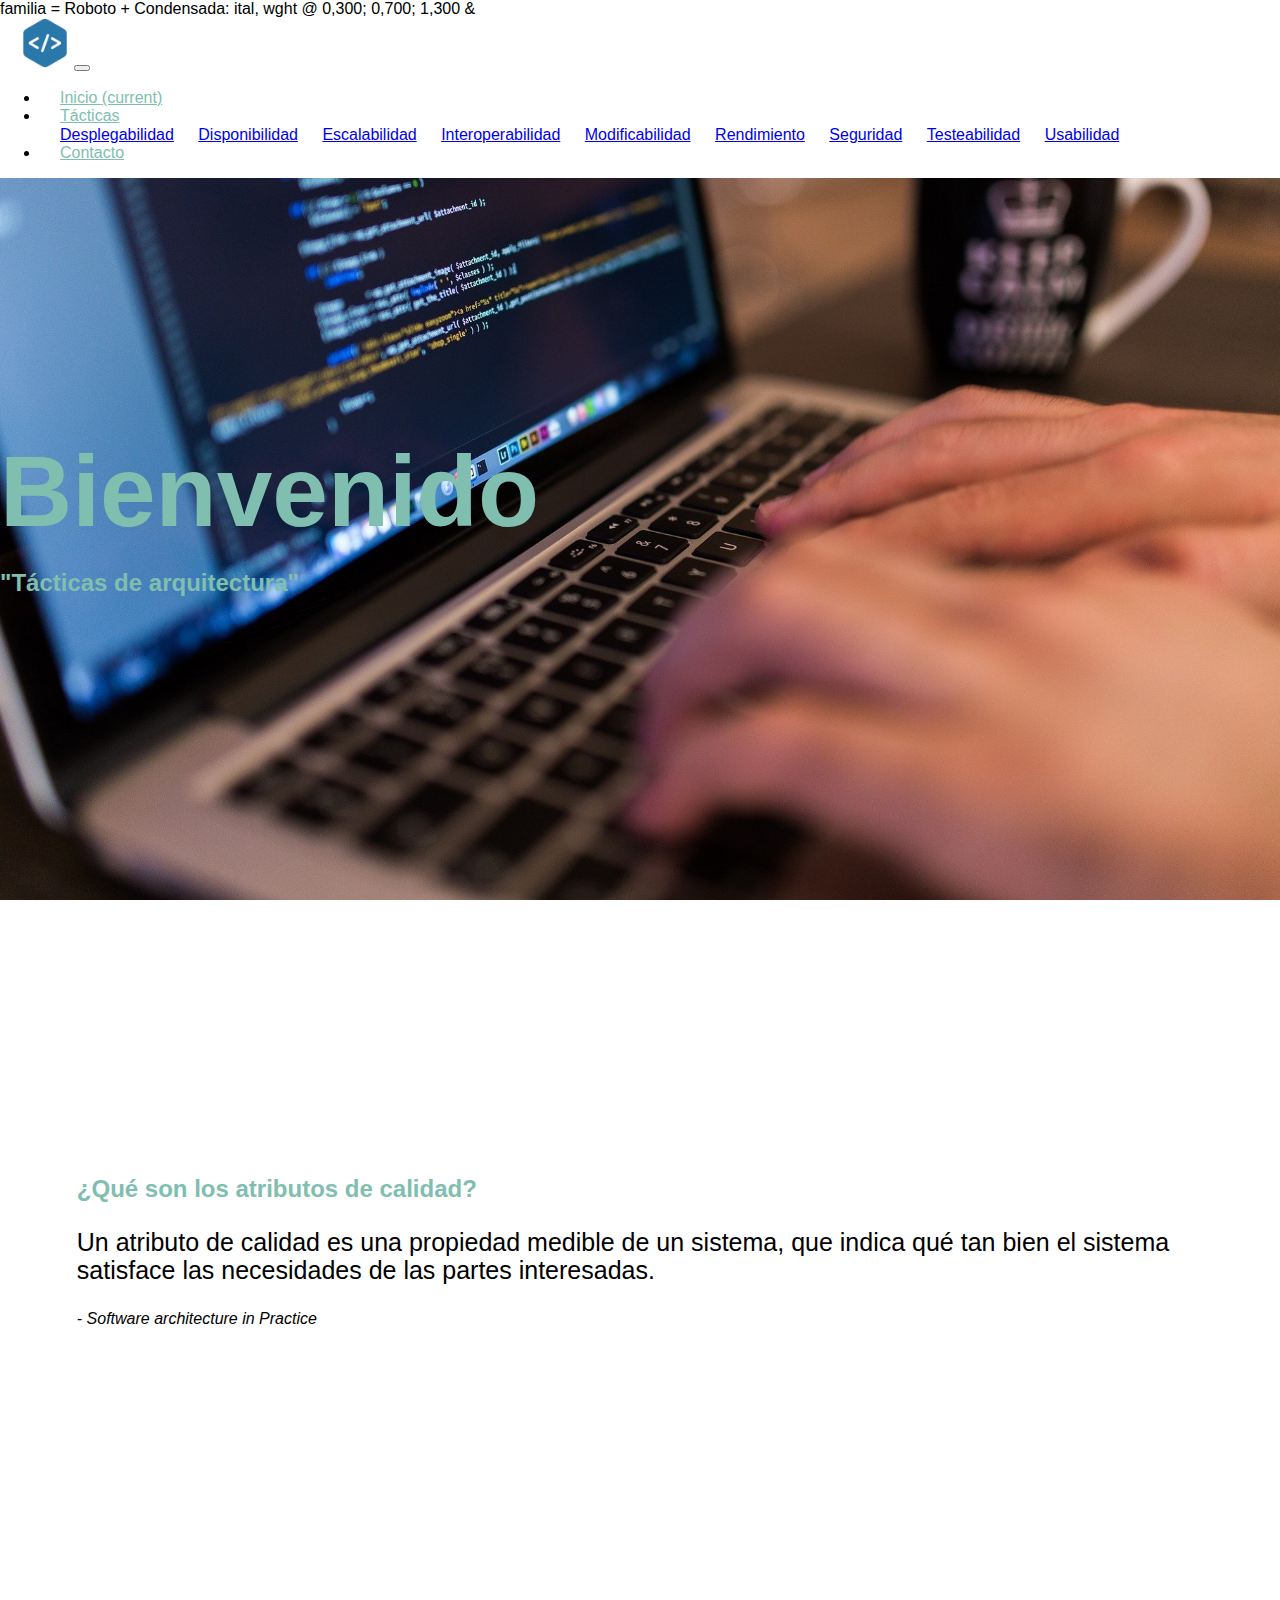
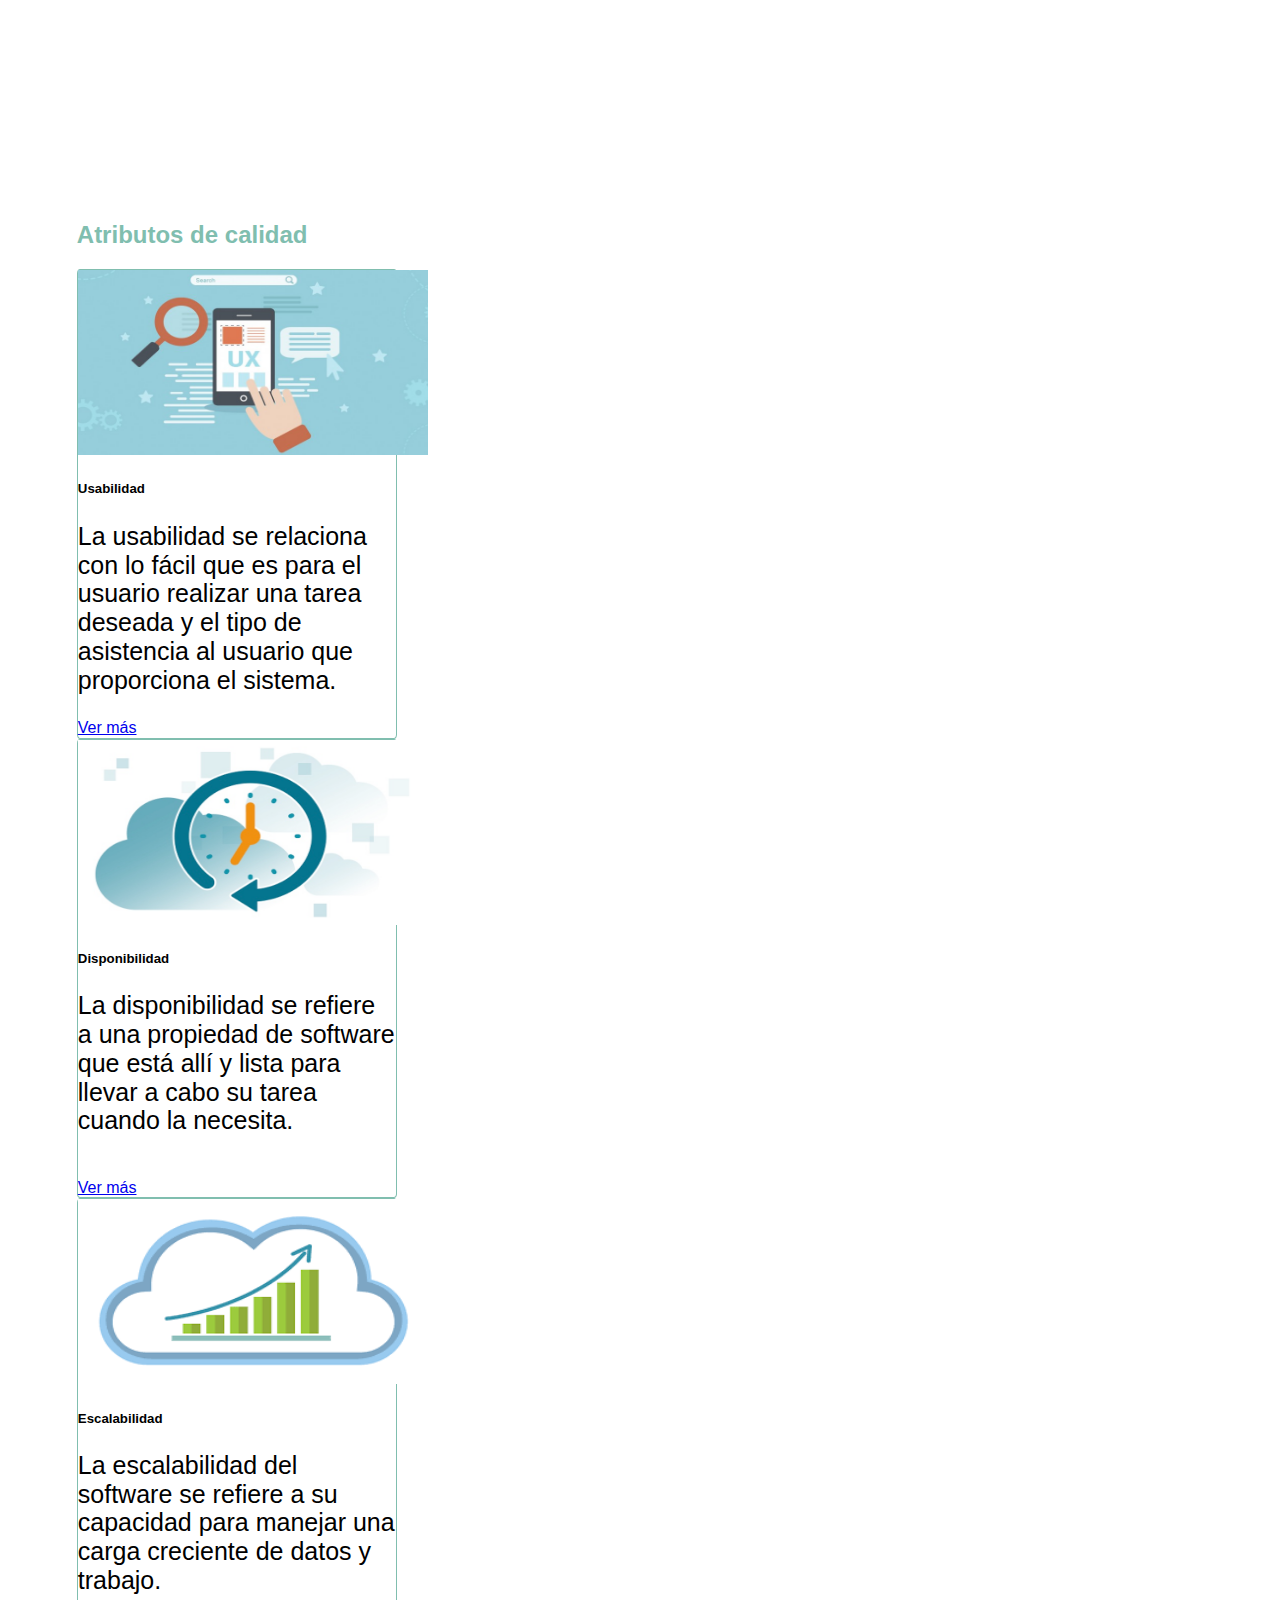
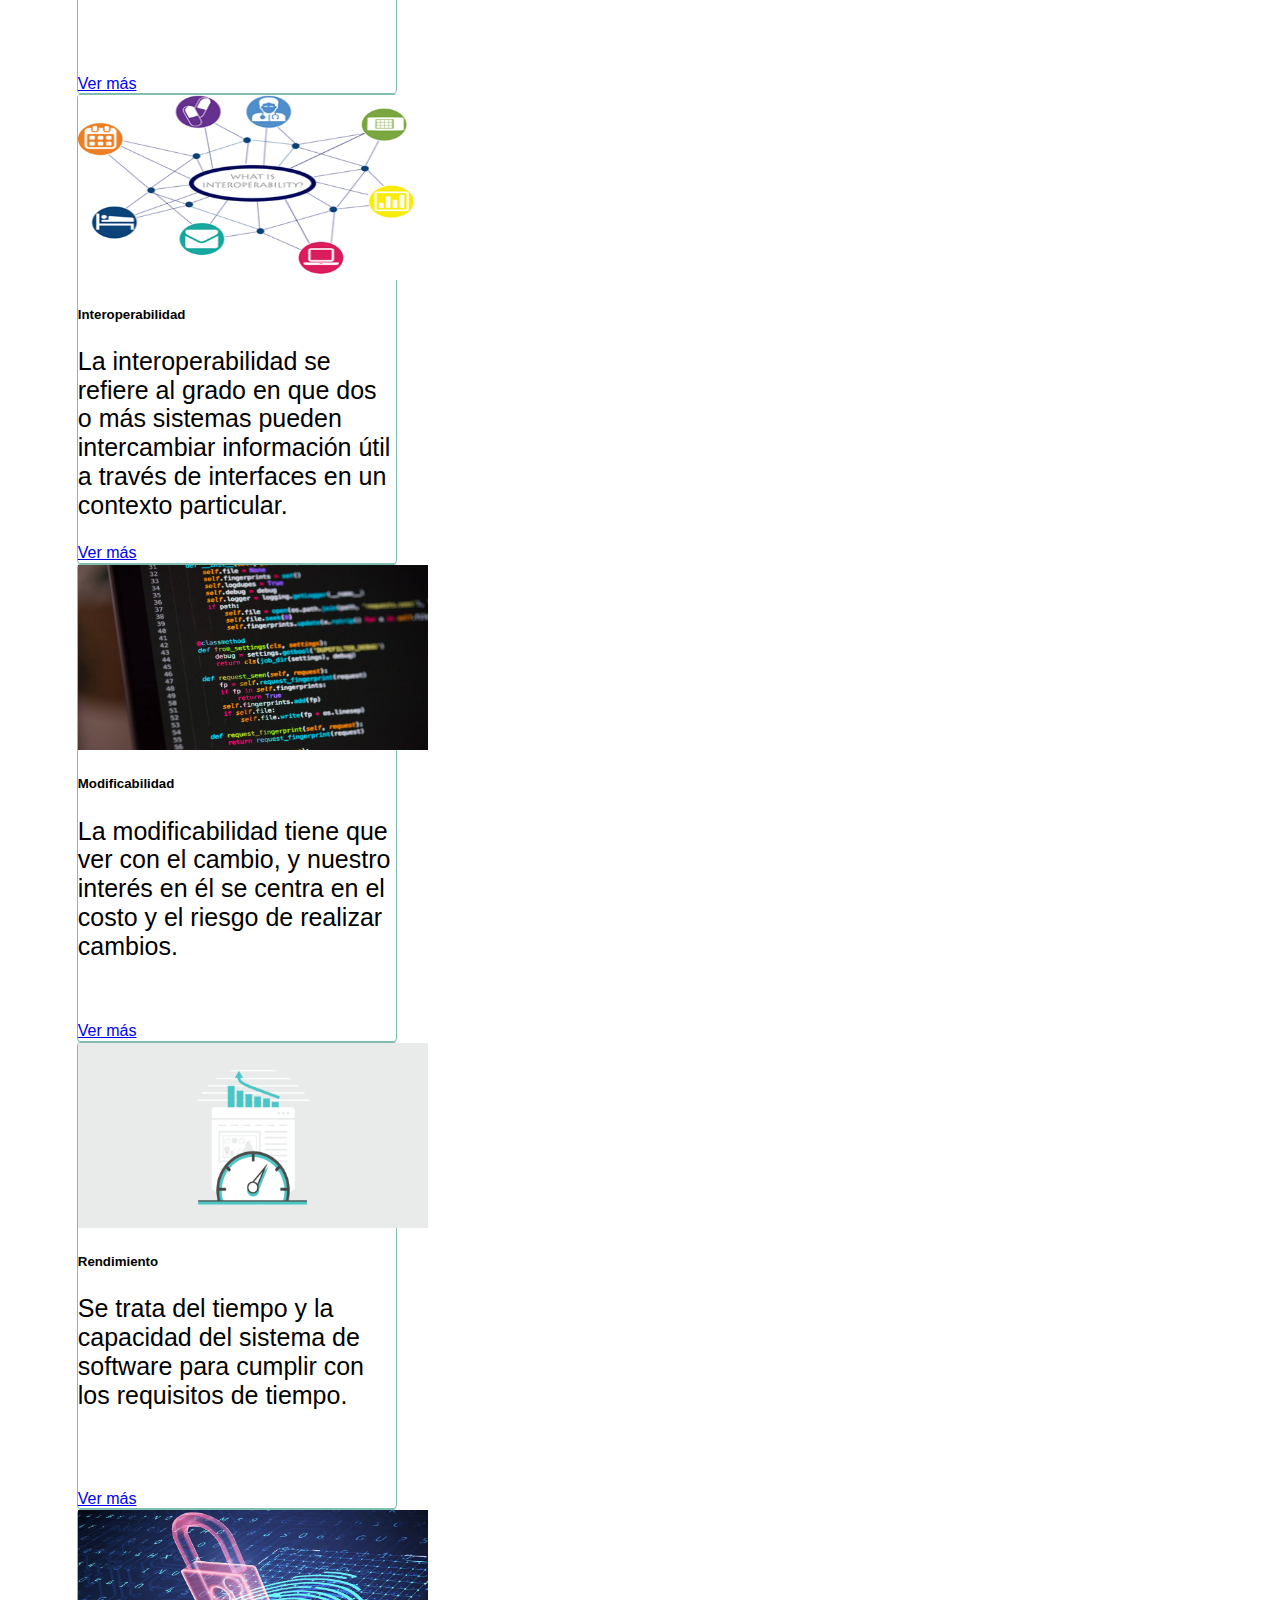
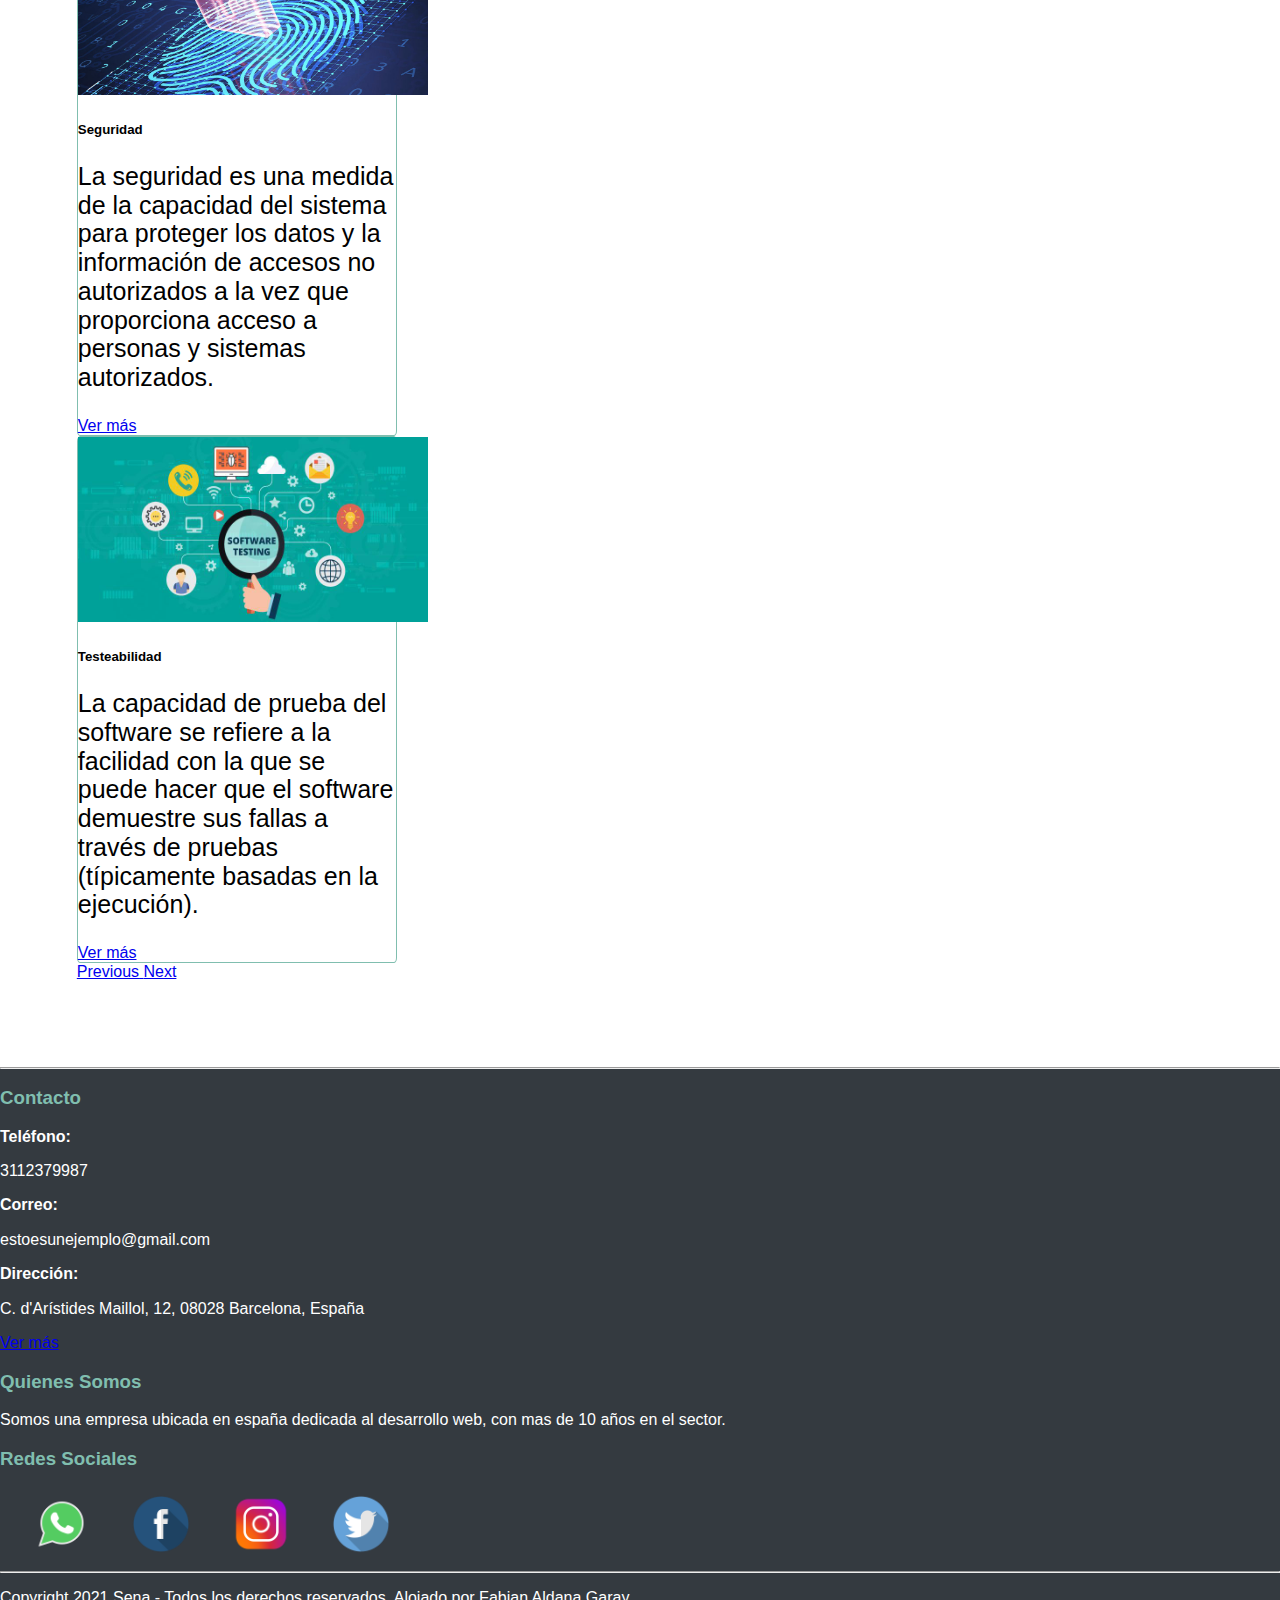
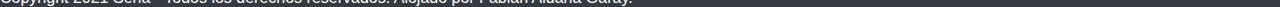
==== index.html @ 50067f80 "Add files via upload" ====
<!DOCTYPE html>
<html lang="en">
<head>
    <meta charset="UTF-8">
    <meta name="description" content="Fashi Template">
    <meta name="keywords" content="Fashi, unica, creative, html">
    <meta name="viewport" content="width=device-width, initial-scale=1.0">
    <meta http-equiv="X-UA-Compatible" content="ie=edge">
    <link rel="shortcut icon" href="img/logo.png" />
    
    <title>Arquitectura  | Software</title>

    <!-- Google Font -->
    <link rel = "preconnect" href = "https://fonts.gstatic.com">
    <link href = "https://fonts.googleapis.com/css2? family = Roboto + Condensed: wght @ 300 & display = intercambiar "rel =" hoja de estilo ">familia = Roboto + Condensada: ital, wght @ 0,300; 0,700; 1,300 &
    <!-- Css Styles -->
    <link rel="stylesheet" href="https://cdn.jsdelivr.net/npm/bootstrap@4.6.0/dist/css/bootstrap.min.css" integrity="sha384-B0vP5xmATw1+K9KRQjQERJvTumQW0nPEzvF6L/Z6nronJ3oUOFUFpCjEUQouq2+l" crossorigin="anonymous">
    <script src="https://dn.jsdelivr.net/npm/bootstrap@4.6.0/dist/js/bootstrap.bundle.min.js" integrity="sha384-Piv4xVNRyMGpqkS2by6br4gNJ7DXjqk09RmUpJ8jgGtD7zP9yug3goQfGII0yAns" crossorigin="anonymous"></script>
    <link rel="stylesheet" href="css/normalize.css">
    <link rel="stylesheet" href="css/style.css">
</head>
<body>
    <head>
        <nav class="navbar navbar-expand-lg navbar-dark bg-dark fixed-top">
            <a class="navbar-brand" href="index.html"><img src="img/logo.png" alt="" width="50px" height="50px"></a>
            <button class="navbar-toggler" type="button" data-toggle="collapse" data-target="#navbarSupportedContent" aria-controls="navbarSupportedContent" aria-expanded="false" aria-label="Toggle navigation">
              <span class="navbar-toggler-icon"></span>
            </button>
          
            <div class="collapse navbar-collapse  " id="navbarSupportedContent">
              <ul class="navbar-nav m-auto ">
                <li class="nav-item active">
                  <a class="nav-link" href="index.html">Inicio <span class="sr-only">(current)</span></a>
                </li>
                <li class="nav-item dropdown  my-2 my-lg-0">
                    <a class="nav-link dropdown-toggle" href="#" id="navbarDropdown" role="button" data-toggle="dropdown" aria-haspopup="true" aria-expanded="false">
                      Tácticas        
                    </a>
                    <div class="dropdown-menu" aria-labelledby="navbarDropdown">
                      <a class="dropdown-item" href="Desplegabilidad.html">Desplegabilidad</a>
                      <a class="dropdown-item" href="Disponibilidad.html">Disponibilidad</a>
                      <a class="dropdown-item" href="Escalabilidad.html">Escalabilidad</a>
                      <a class="dropdown-item" href="Interoperabilidad.html">Interoperabilidad</a>
                      <a class="dropdown-item" href="Modificabilidad.html">Modificabilidad</a>
                      <a class="dropdown-item" href="Rendimiento.html">Rendimiento</a>
                      <a class="dropdown-item" href="Seguridad.html">Seguridad</a>
                      <a class="dropdown-item" href="Testeabilidad.html">Testeabilidad</a> 
                      <a class="dropdown-item" href="Usabilidad.html">Usabilidad</a>
                    </div>
                  </li>
                <li class="nav-item">
                  <a class="nav-link" href="contacto.html">Contacto</a>
                </li>
              </ul>
          </nav>

        <div class="parallax">
            <h1 class="text-center text-monospace ">Bienvenido</h1>
            <h2 class="text-center  "> "Tácticas de arquitectura" </h2>
        </div>
    </head>

    <section class="container">
        <div class="container">
            <div class="row">
              <div class="col-sm">
                <h2 class="text-center">¿Qué son los atributos de calidad?</h2> 
                <p>Un atributo de calidad es una propiedad medible de un sistema, que indica qué tan bien el sistema satisface las necesidades de las partes interesadas.</p> 
                    <cite>- Software architecture in Practice</cite>             
              </div>

              <div class="col-sm">
                <iframe width="560" height="315" src="https://www.youtube.com/embed/NmRuhzyKCWM" title="YouTube video player" frameborder="0" allow="accelerometer; autoplay; clipboard-write; encrypted-media; gyroscope; picture-in-picture" allowfullscreen></iframe>
            </div>

            </div>
          </div>

    </section>

    <section class="container">
        <h2 class="text-center">Atributos de calidad</h2>

        <div id="carouselExampleControls" class="carousel slide" data-ride="carousel">
            <!-- Diapositivas -->
            <div class="carousel-inner">
               
                            <div class="carousel-item active">
                                <div class="row">
                                        <div class="col-sm-4">
                                                <div class="card" style="width: 20rem;">
                                                    <img src="img/usabilidad.png" class="card-img-top" alt="..." width="350" height="185">
                                                    <div class="card-body">
                                                    <h5 class="card-title text-center">Usabilidad</h5>
                                                    <p class="card-text">La usabilidad se relaciona con lo fácil que es para el usuario realizar
                                                        una tarea deseada y el tipo de asistencia al usuario que proporciona el
                                                        sistema.</p>
                                                    <a href="#" class="btn btn-primary ">Ver más</a>
                                                    </div>
                                                </div>
                                        </div>


                                        <div class="col-sm-4">
                                                <div class="card" style="width: 20rem;">
                                                    <img src="img/disponibilidad.jpg" class="card-img-top" alt="..." width="350" height="185">
                                                    <div class="card-body">
                                                    <h5 class="card-title  text-center">Disponibilidad</h5>
                                                    <p class="card-text">La disponibilidad se refiere a una propiedad de software que está allí y
                                                        lista para llevar a cabo su tarea cuando la necesita.</p>
                                                        <br>
                                                    <a href="#" class="btn btn-primary">Ver más</a>
                                                    </div>
                                                </div>
                                        </div>
                                        <div class="col-sm-4">
                                            <div class="card" style="width: 20rem; ;">
                                                <img src="img/escabilidad.png" class="card-img-top" alt="..." width="350" height="185">
                                                <div class="card-body">
                                                <h5 class="card-title text-center">Escalabilidad</h5>
                                                <p class="card-text">La escalabilidad del software se refiere a su capacidad para manejar una carga creciente de datos y trabajo.</p><br><br><br>
                                                <a href="#" class="btn btn-primary">Ver más</a>
                                                </div>
                                            </div>
                                        </div>
                                </div>
                            </div>




                            
                            <div class="carousel-item ">
                                <div class="row">
                                        <div class="col-sm-4">
                                                <div class="card" style="width: 20rem;">
                                                    <img src="img/interoperabilidad.png" class="card-img-top" alt="..." width="350" height="185">
                                                    <div class="card-body">
                                                    <h5 class="card-title text-center">Interoperabilidad</h5>
                                                    <p class="card-text">La interoperabilidad se refiere al grado en que dos o más sistemas
                                                        pueden intercambiar información útil a través de interfaces en un
                                                        contexto particular.</p>
                                                    <a href="#" class="btn btn-primary">Ver más</a>
                                                    </div>
                                                </div>
                                        </div>


                                        <div class="col-sm-4">
                                                <div class="card" style="width: 20rem;">
                                                    <img src="img/moficalidad.jpeg" class="card-img-top" alt="..." width="350" height="185">
                                                    <div class="card-body">
                                                    <h5 class="card-title text-center">Modificabilidad</h5>
                                                    <p class="card-text">La modificabilidad tiene que ver con el cambio, y nuestro interés en él
                                                        se centra en el costo y el riesgo de realizar cambios.</p><br><br>
                                                    <a href="#" class="btn btn-primary">Ver más</a>
                                                    </div>
                                                </div>
                                        </div>
                                        <div class="col-sm-4">
                                            <div class="card" style="width: 20rem;">
                                                <img src="img/rendimineot.png" class="card-img-top" alt="..." width="350" height="185">
                                                <div class="card-body">
                                                <h5 class="card-title text-center">Rendimiento</h5>
                                                <p class="card-text">Se trata del tiempo y la capacidad del sistema de
                                                    software para cumplir con los requisitos de tiempo.</p><br><br><br>
                                                <a href="#" class="btn btn-primary">Ver más</a>
                                                </div>
                                            </div>
                                        </div>
                                </div>
                            </div>




                            
                            <div class="carousel-item ">
                                <div class="row">
                                        <div class="col-sm-5">
                                                <div class="card" style="width: 20rem;">
                                                    <img src="img/seguridad.jpg" class="card-img-top" alt="..." width="350" height="185">
                                                    <div class="card-body">
                                                    <h5 class="card-title text-center">Seguridad</h5>
                                                    <p class="card-text">La seguridad es una medida de la capacidad del sistema para proteger
                                                        los datos y la información de accesos no autorizados a la vez que
                                                        proporciona acceso a personas y sistemas autorizados.</p>
                                                    <a href="#" class="btn btn-primary">Ver más</a>
                                                    </div>
                                                </div>
                                        </div>


                                        <div class="col-sm-5">
                                                <div class="card" style="width: 20rem;">
                                                    <img src="img/testing.jpg" class="card-img-top" alt="..." width="350" height="185" width="350" height="185">
                                                    <div class="card-body">
                                                    <h5 class="card-title text-center">Testeabilidad </h5>
                                                    <p class="card-text">La capacidad de prueba del software se refiere a la facilidad con la que
                                                        se puede hacer que el software demuestre sus fallas a través de pruebas
                                                        (típicamente basadas en la ejecución).</p>
                                                    <a href="#" class="btn btn-primary">Ver más</a>
                                                    </div>
                                                </div>
                                        </div>
                                       
                                </div>
                            </div>



                
            <!-- Controles -->
            <a class="carousel-control-prev" href="#carouselExampleControls" role="button" data-slide="prev">
                <span class="carousel-control-prev-icon " aria-hidden="true"></span>
                <span class="sr-only">Previous</span>
            </a>
            <a class="carousel-control-next" href="#carouselExampleControls" role="button" data-slide="next">
                <span class="carousel-control-next-icon" aria-hidden="true"></span>
                <span class="sr-only">Next</span>
            </a>
        </div>

        
    </section>

    <footer >
        <hr>
        <div class="container">
            <div class="row">
              <div class="col-sm">
                    <h3 class="text-center">Contacto</h3>
                    <span>Teléfono:</span><p>3112379987</p>
                    <span>Correo:</span><p>estoesunejemplo@gmail.com</p>
                    <span>Dirección:</span><p>C. d'Arístides Maillol, 12, 08028 Barcelona, España</p>
                    <a class="btn btnsm btn-dark" href="contacto.html">Ver más</a>
              </div>
              <div class="col-sm">
                <h3 class="text-center">Quienes Somos</h3>
                <p>Somos una empresa ubicada en españa 
                    dedicada al desarrollo web, con mas de 10 años en el 
                    sector.
                </p>
              </div>
              <div class="col-sm">
                <h3 class="text-center">Redes Sociales</h3>
                <a href="https://www.whatsapp.com/?lang=es"><img class="icon"  src="img/whatsapp.png" alt=""></a>
                <a href="https://es-la.facebook.com/"><img class="icon"  src="img/facebook.png" alt=""></a>
                <a href="https://www.instagram.com/?hl=es-la"><img class="icon"  src="img/ig.png" alt=""></a>
                <a href="https://twitter.com/?lang=es"><img class="icon"  src="img/twitter.png" alt=""></a>
              </div>
            </div>
            <hr>
        </div>
      
        <p class="text-center">Copyright 2021 Sena  - Todos los derechos reservados. Alojado por Fabian Aldana Garay.</p>
    </footer>

</body>
<script src="https://code.jquery.com/jquery-3.5.1.slim.min.js" integrity="sha384-DfXdz2htPH0lsSSs5nCTpuj/zy4C+OGpamoFVy38MVBnE+IbbVYUew+OrCXaRkfj" crossorigin="anonymous"></script>
<script src="https://cdn.jsdelivr.net/npm/popper.js@1.16.1/dist/umd/popper.min.js" integrity="sha384-9/reFTGAW83EW2RDu2S0VKaIzap3H66lZH81PoYlFhbGU+6BZp6G7niu735Sk7lN" crossorigin="anonymous"></script>
<script src="https://cdn.jsdelivr.net/npm/bootstrap@4.6.0/dist/js/bootstrap.min.js" integrity="sha384-+YQ4JLhjyBLPDQt//I+STsc9iw4uQqACwlvpslubQzn4u2UU2UFM80nGisd026JF" crossorigin="anonymous"></script>
</html>
---- css/style.css ----
/* Header
 color: #84DCCF;*/

 html {
    box-sizing: border-box;
  }
  *,*::before,*::after{
    box-sizing: inherit;
  }
  body, html {
    height: 100%;
    font-family:  'Roboto Condensed', sans-serif;;
  }

/* Navbar */

.navbar-dark .navbar-nav .nav-link {
    color: #80BEAF;
}
nav a {
    margin-left: 20px;
}

  .parallax {

    background-image: url("../img/headjpg.jpg");
  
    /* Full height */
    height: 100%;
  
  
    background-attachment: fixed;
    background-position: center;
    background-repeat: no-repeat;
    background-size: cover;
  }
   .parallax h1 {
       font-size: 100px;
        font-weight: bold;
        padding-top: 20%;
        margin: 0;
        color: #80BEAF;
  }
  .parallax h2 {
    color: #80BEAF;
    margin: 0;
    padding-top: 20px;
      
  }
  /* Section */
  section {
      padding: 6%;
  }
  section h2 {
    color: #80BEAF;
    font-weight: 700;
  }
  section p{
      font-size: 25px;
  }


    section .card {
       border: 1px solid  #80BEAF; 
       border-radius: 1%;
}


  /* Footer */
  footer {
      background-color:#343A40;
      color: white;
  }
  footer h3{
      color: #80BEAF;
  }
  footer span {
      color: white;
      margin: 0;
      padding: 0;
      font-weight: 600;
      }

   .icon{
       width: 70px;
       height: 70px;
       padding: 5px;
       margin-left:2%;
   }   









   /*Contacto */

   .contacto div .col-sm-8{
       margin-left: -20px;
   }
   .contacto div .col-sm-4{
}
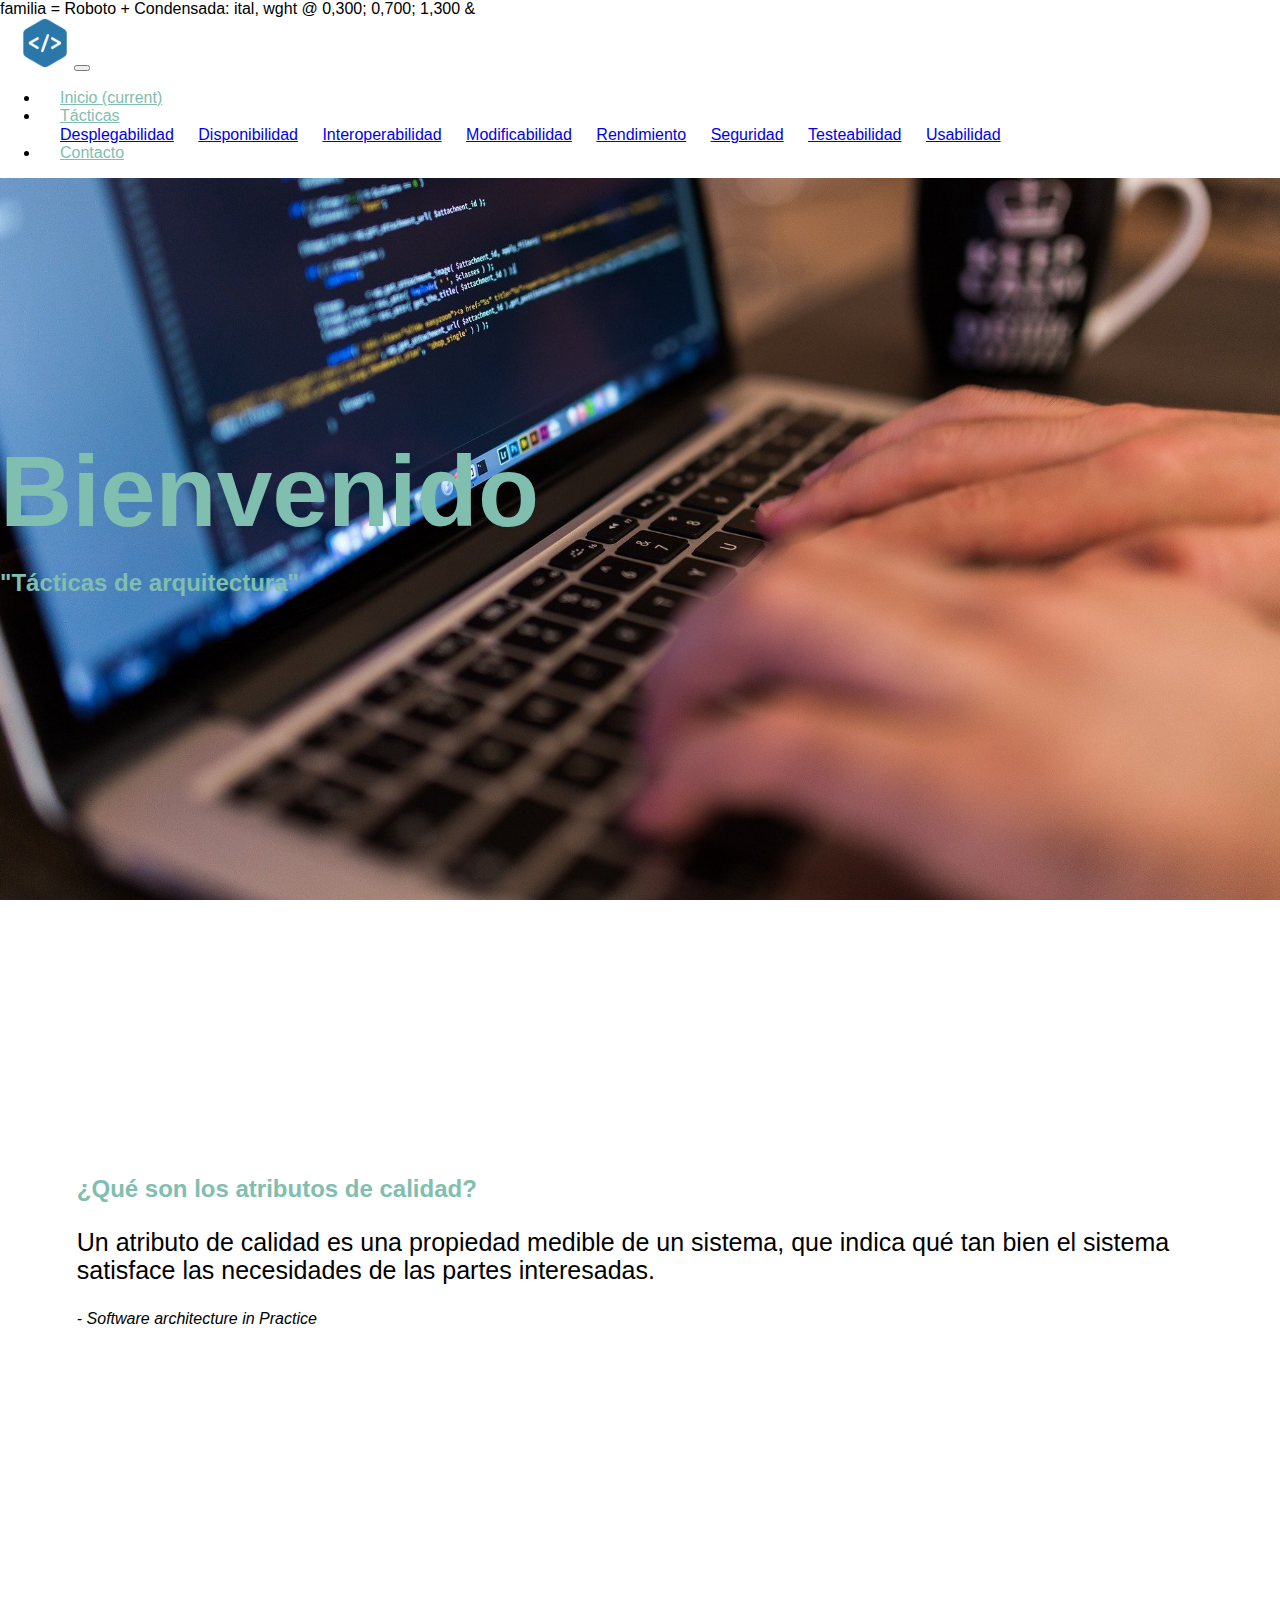
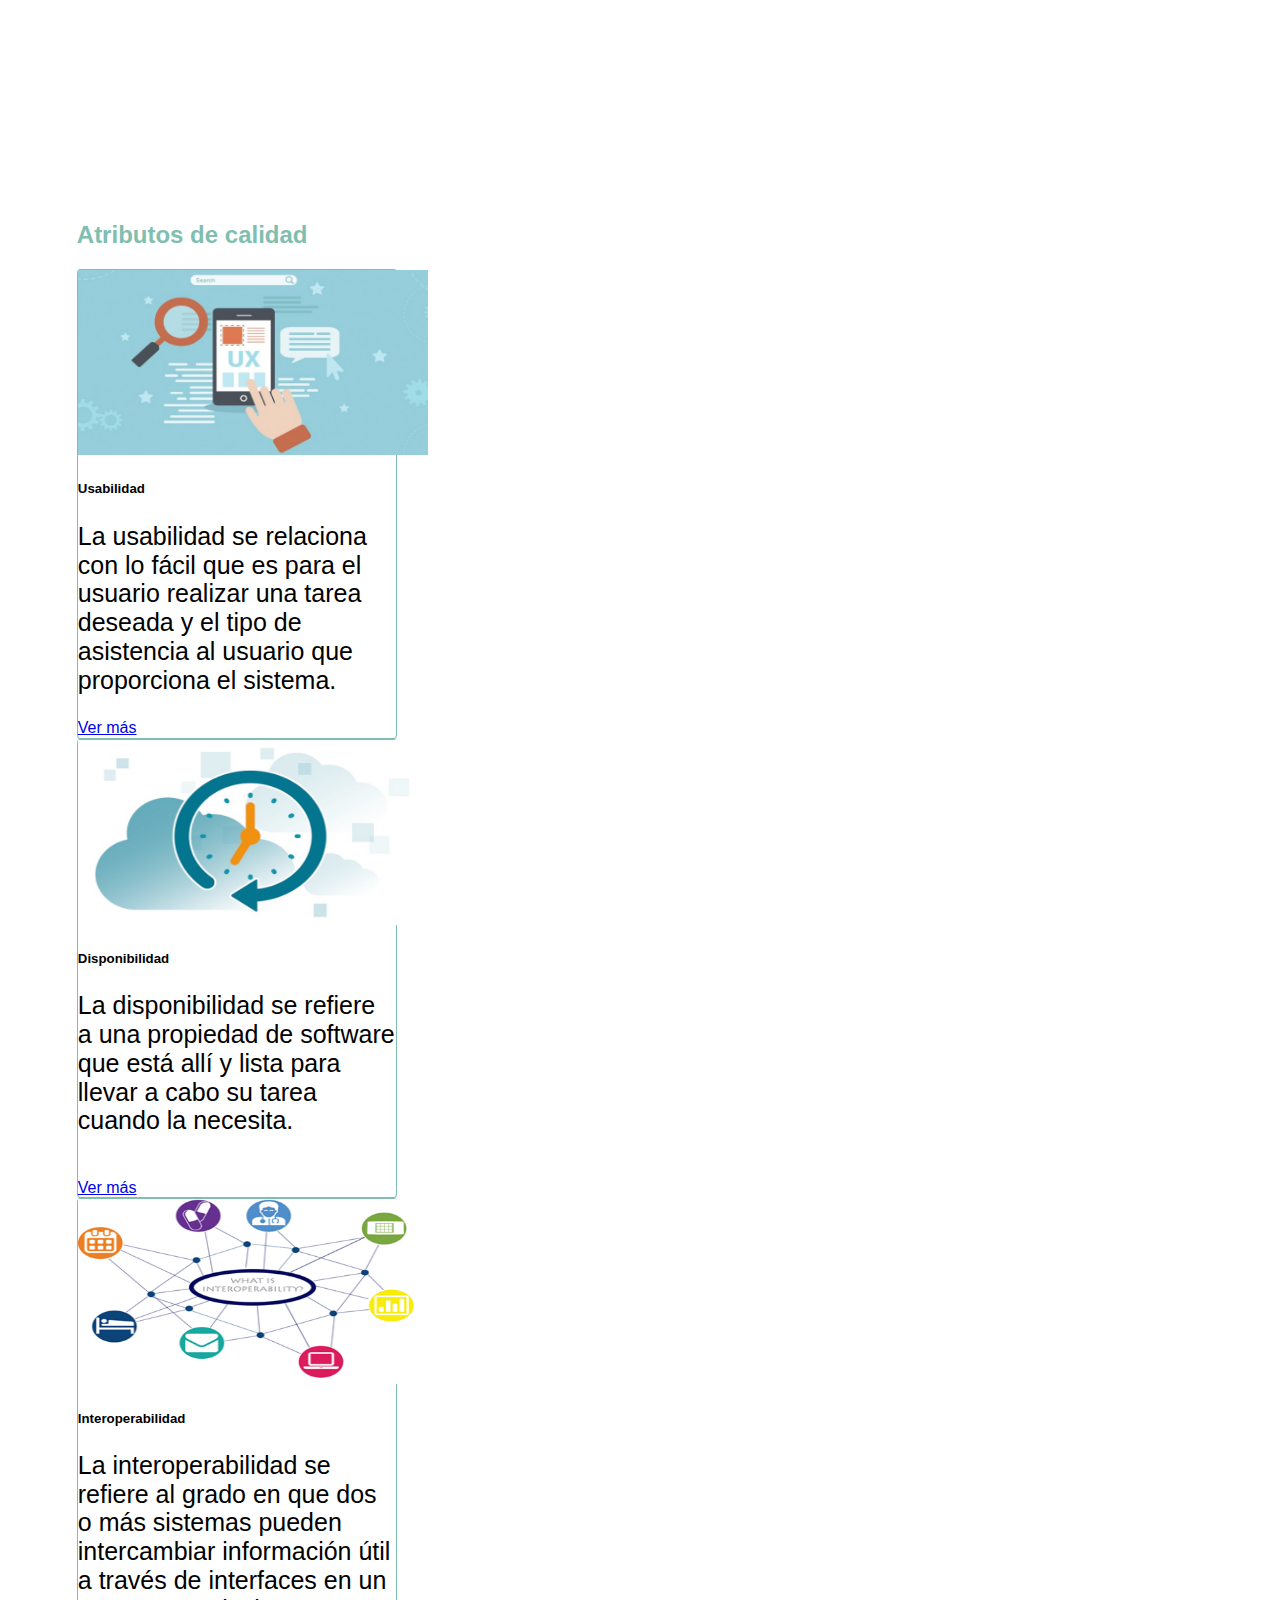
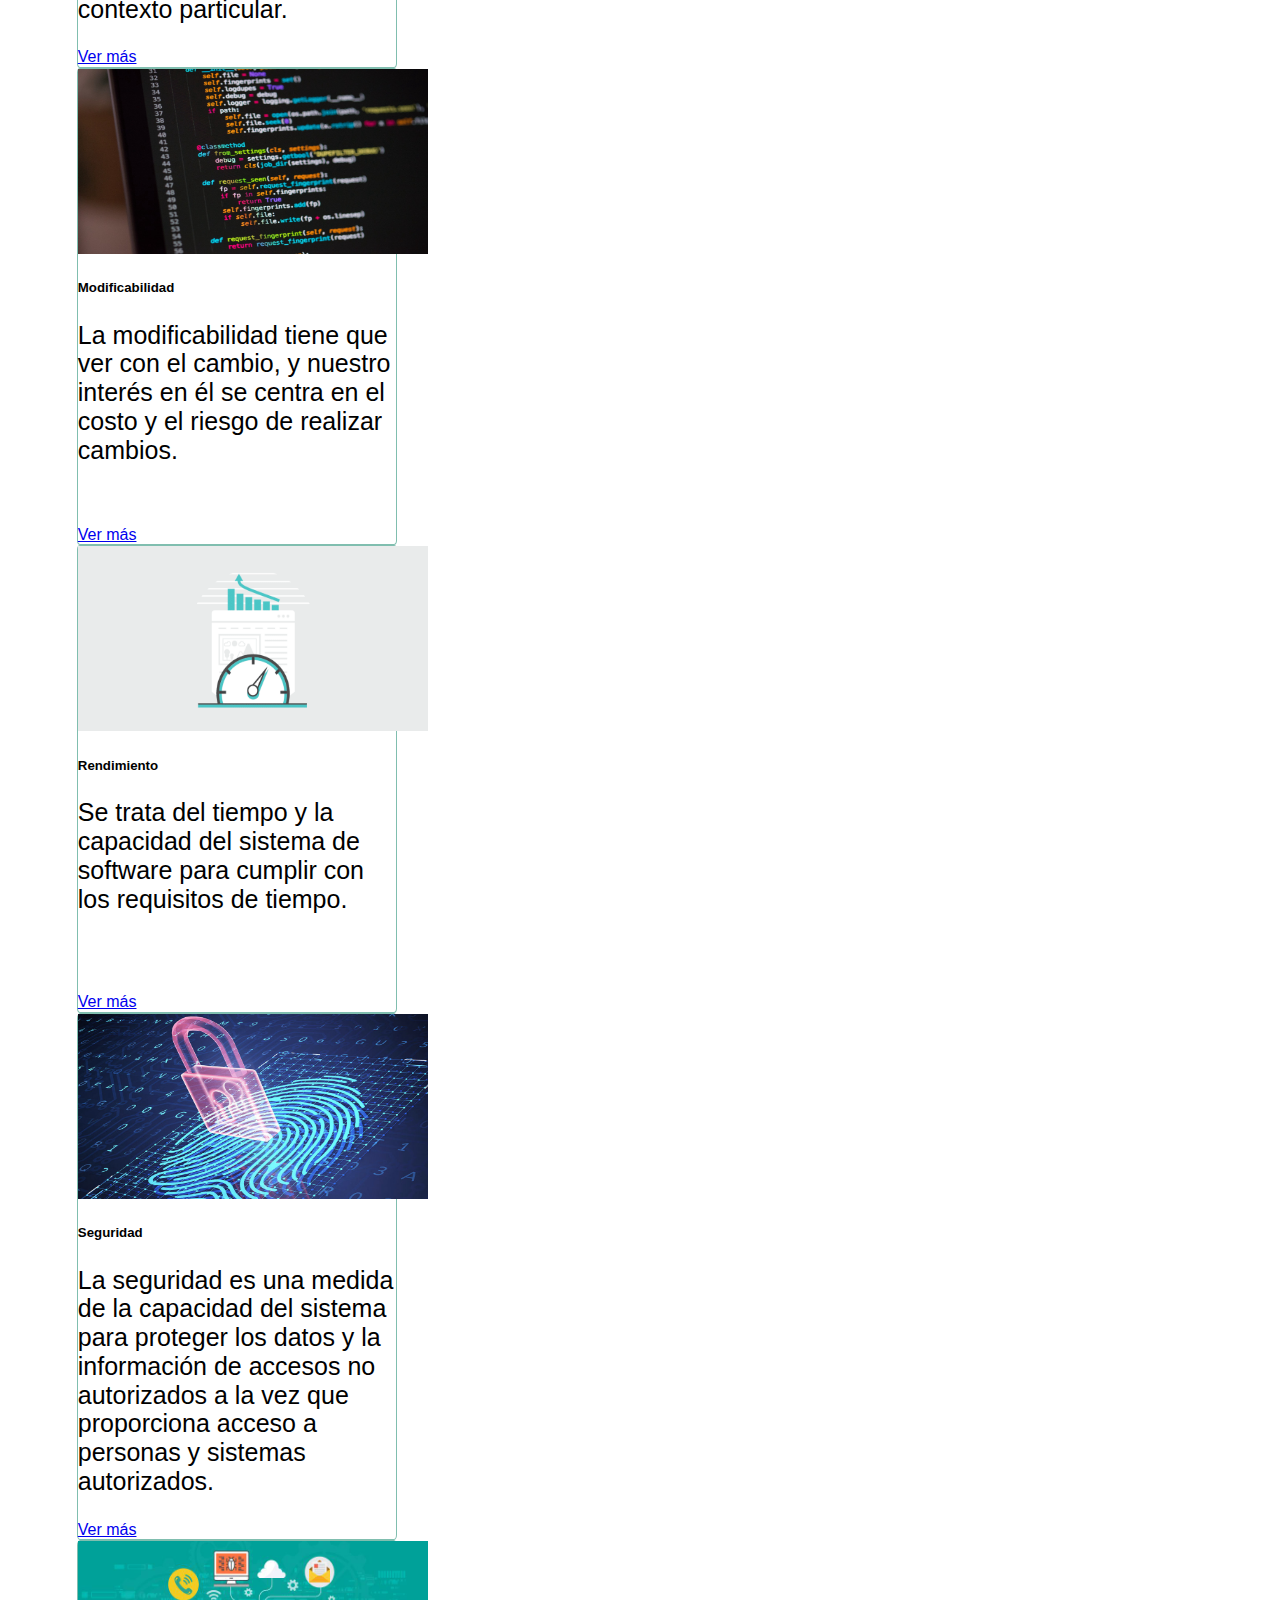
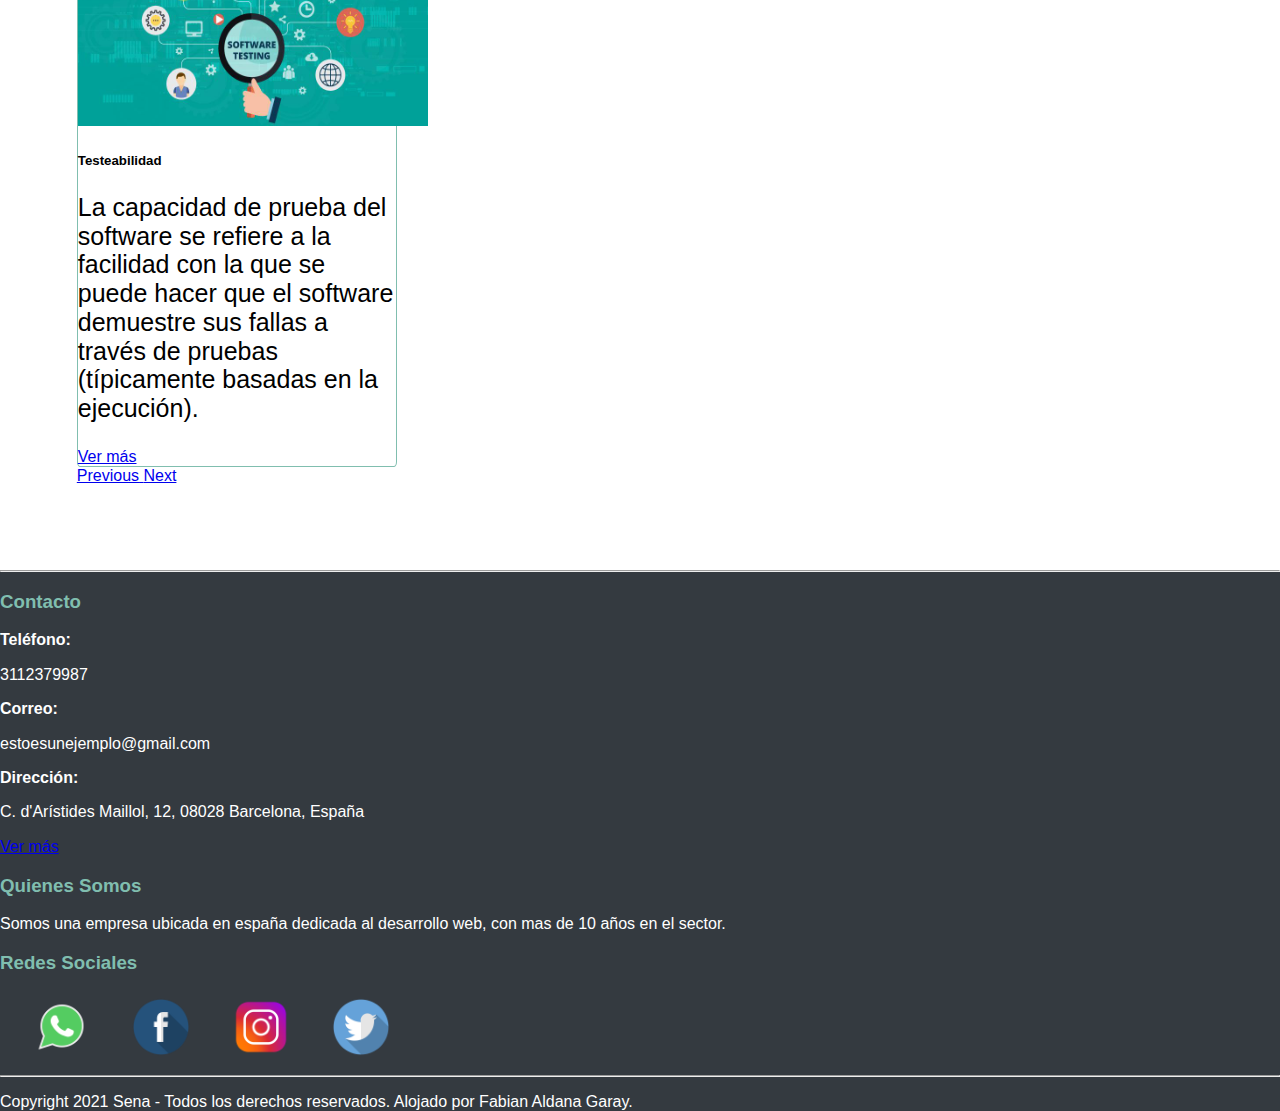
==== commit 95f0a464: "Add files via upload" ====
--- a/index.html
+++ b/index.html
@@ -39,7 +39,6 @@
                     <div class="dropdown-menu" aria-labelledby="navbarDropdown">
                       <a class="dropdown-item" href="Desplegabilidad.html">Desplegabilidad</a>
                       <a class="dropdown-item" href="Disponibilidad.html">Disponibilidad</a>
-                      <a class="dropdown-item" href="Escalabilidad.html">Escalabilidad</a>
                       <a class="dropdown-item" href="Interoperabilidad.html">Interoperabilidad</a>
                       <a class="dropdown-item" href="Modificabilidad.html">Modificabilidad</a>
                       <a class="dropdown-item" href="Rendimiento.html">Rendimiento</a>
@@ -55,7 +54,7 @@
           </nav>
 
         <div class="parallax">
-            <h1 class="text-center text-monospace ">Bienvenido</h1>
+            <h1 class="text-center  ">Bienvenido</h1>
             <h2 class="text-center  "> "Tácticas de arquitectura" </h2>
         </div>
     </head>
@@ -83,7 +82,7 @@
 
         <div id="carouselExampleControls" class="carousel slide" data-ride="carousel">
             <!-- Diapositivas -->
-            <div class="carousel-inner">
+            <div class="carousel-inner ">
                
                             <div class="carousel-item active">
                                 <div class="row">
@@ -113,16 +112,7 @@
                                                     </div>
                                                 </div>
                                         </div>
-                                        <div class="col-sm-4">
-                                            <div class="card" style="width: 20rem; ;">
-                                                <img src="img/escabilidad.png" class="card-img-top" alt="..." width="350" height="185">
-                                                <div class="card-body">
-                                                <h5 class="card-title text-center">Escalabilidad</h5>
-                                                <p class="card-text">La escalabilidad del software se refiere a su capacidad para manejar una carga creciente de datos y trabajo.</p><br><br><br>
-                                                <a href="#" class="btn btn-primary">Ver más</a>
-                                                </div>
-                                            </div>
-                                        </div>
+                                      
                                 </div>
                             </div>
 
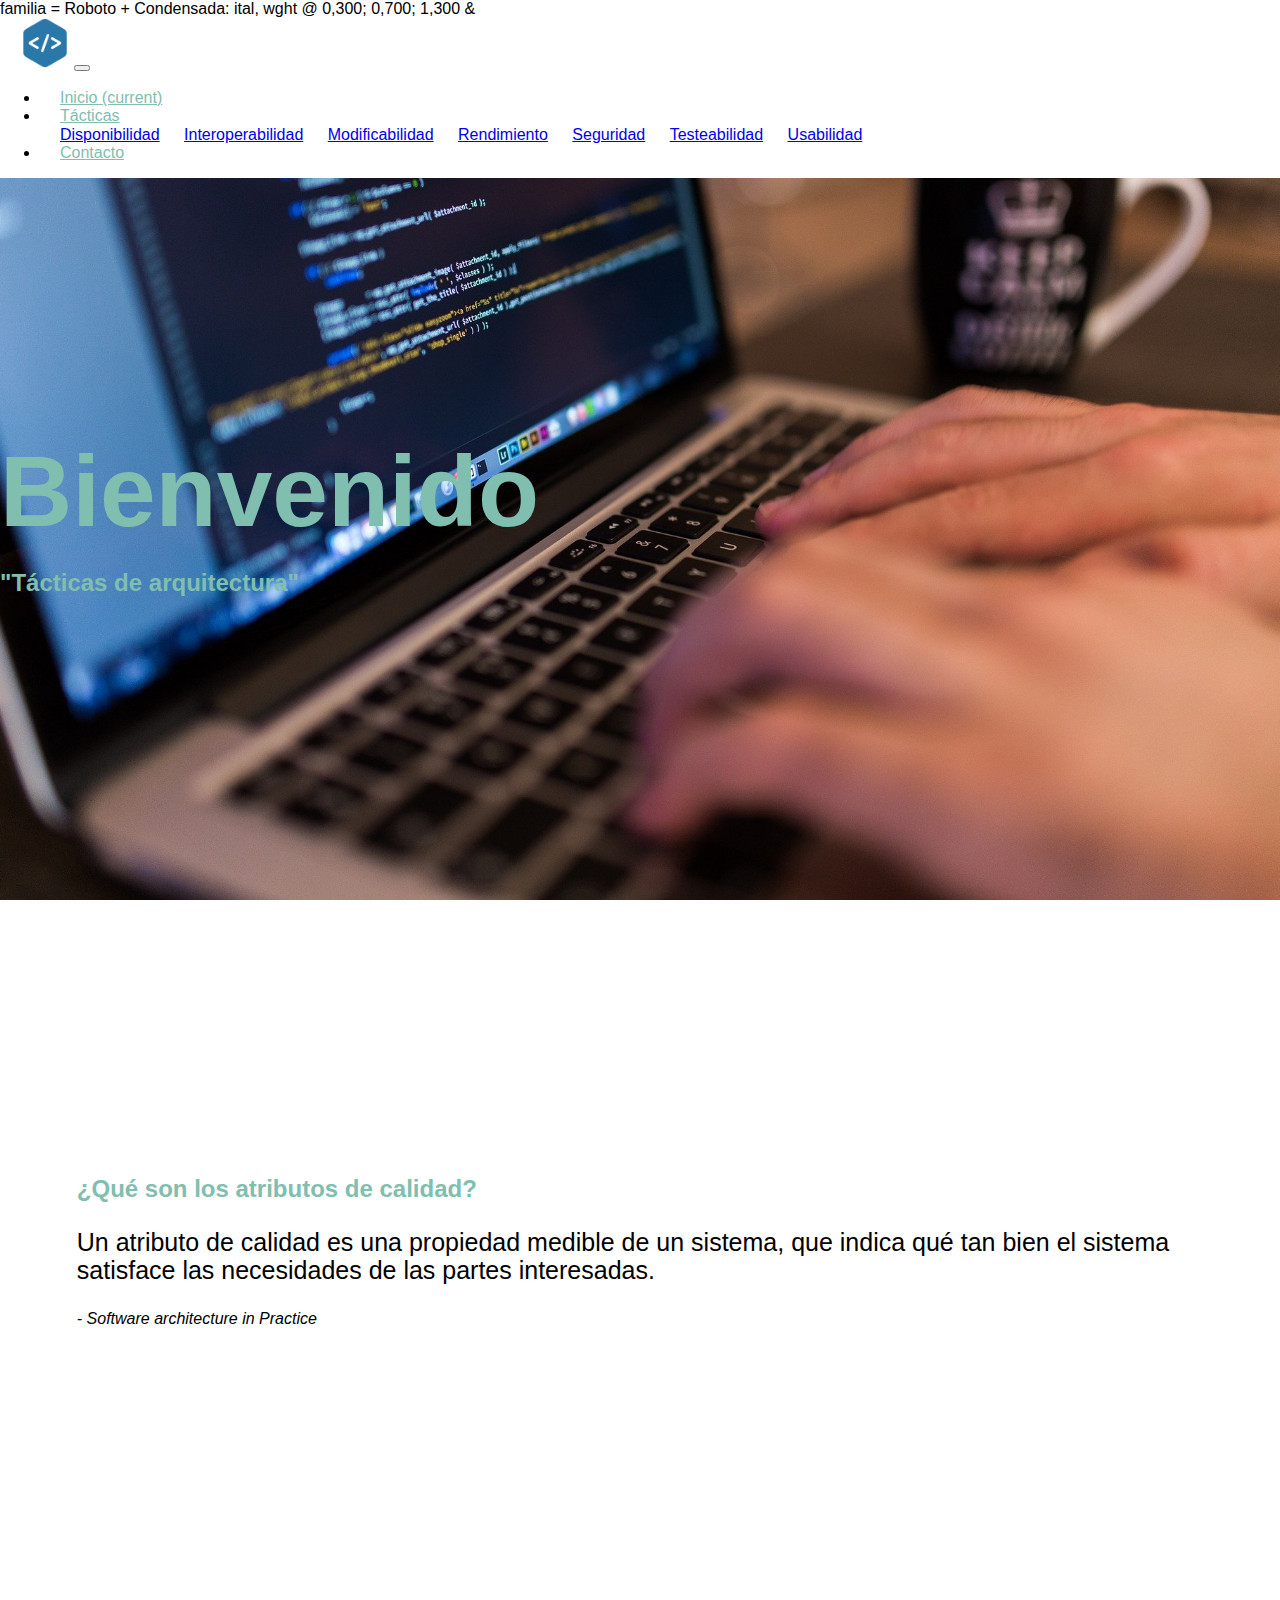
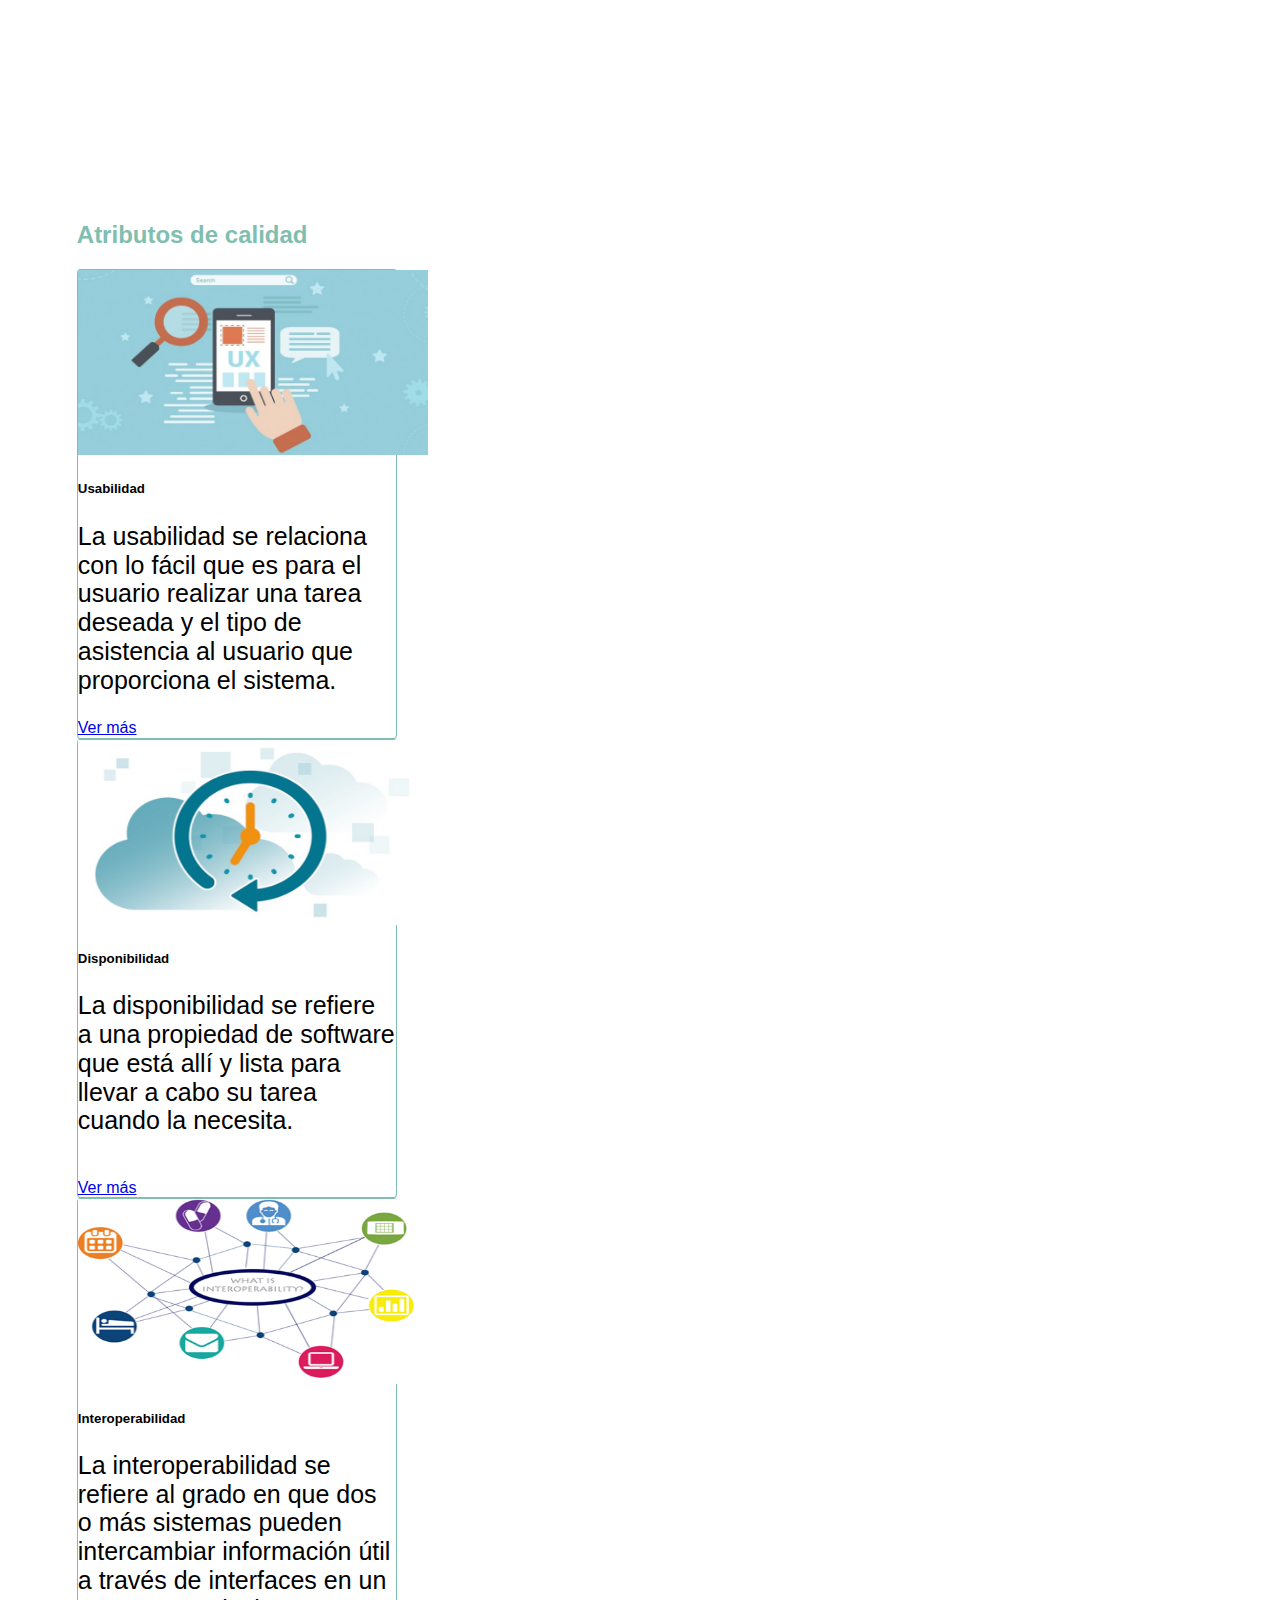
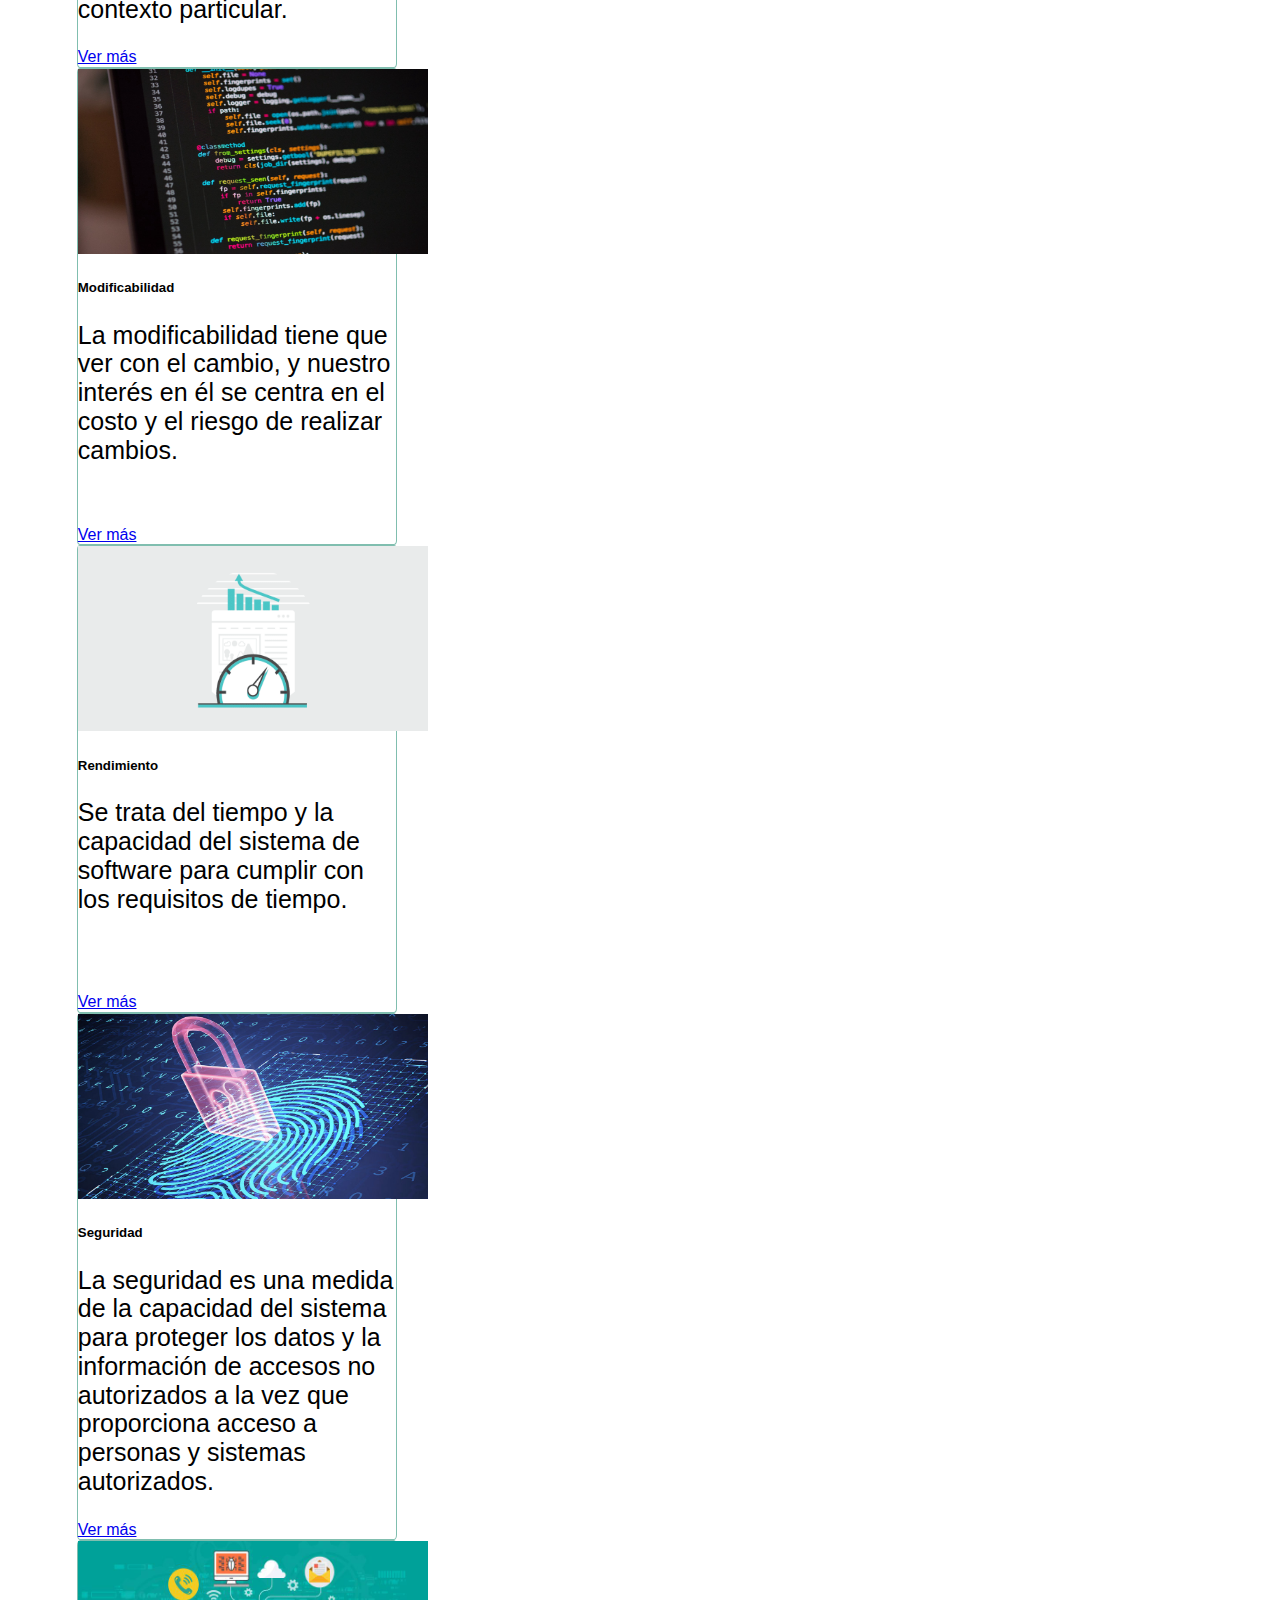
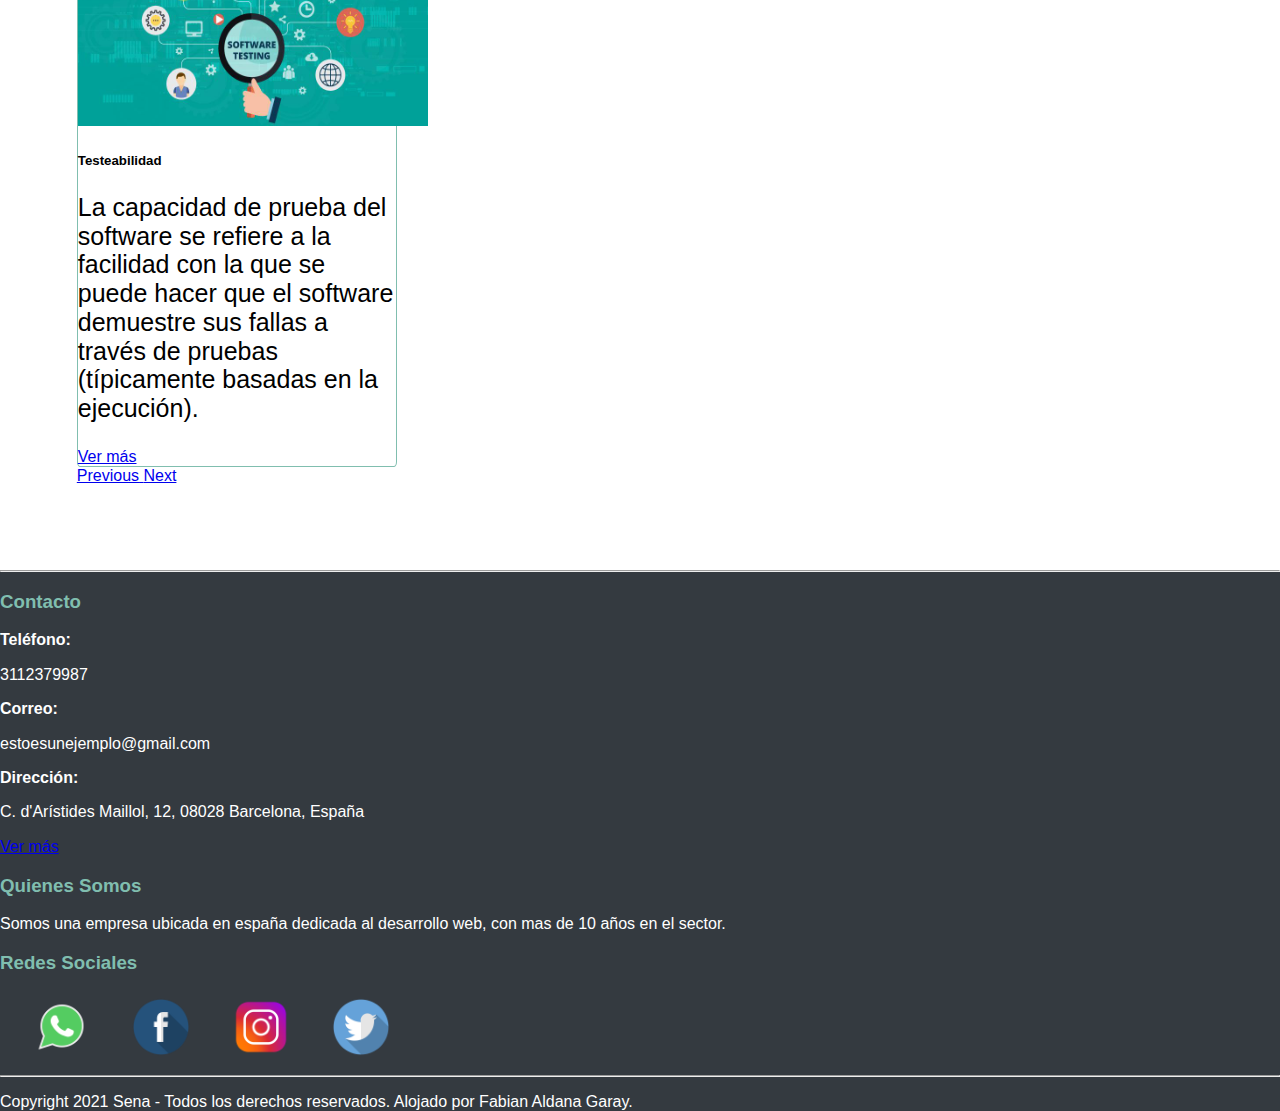
==== commit a21f6662: "Add files via upload" ====
--- a/index.html
+++ b/index.html
@@ -37,7 +37,6 @@
                       Tácticas        
                     </a>
                     <div class="dropdown-menu" aria-labelledby="navbarDropdown">
-                      <a class="dropdown-item" href="Desplegabilidad.html">Desplegabilidad</a>
                       <a class="dropdown-item" href="Disponibilidad.html">Disponibilidad</a>
                       <a class="dropdown-item" href="Interoperabilidad.html">Interoperabilidad</a>
                       <a class="dropdown-item" href="Modificabilidad.html">Modificabilidad</a>
@@ -94,7 +93,7 @@
                                                     <p class="card-text">La usabilidad se relaciona con lo fácil que es para el usuario realizar
                                                         una tarea deseada y el tipo de asistencia al usuario que proporciona el
                                                         sistema.</p>
-                                                    <a href="#" class="btn btn-primary ">Ver más</a>
+                                                    <a href="Usabilidad.html" class="btn btn-primary ">Ver más</a>
                                                     </div>
                                                 </div>
                                         </div>
@@ -108,7 +107,7 @@
                                                     <p class="card-text">La disponibilidad se refiere a una propiedad de software que está allí y
                                                         lista para llevar a cabo su tarea cuando la necesita.</p>
                                                         <br>
-                                                    <a href="#" class="btn btn-primary">Ver más</a>
+                                                    <a href="Disponibilidad.html" class="btn btn-primary">Ver más</a>
                                                     </div>
                                                 </div>
                                         </div>
@@ -130,7 +129,7 @@
                                                     <p class="card-text">La interoperabilidad se refiere al grado en que dos o más sistemas
                                                         pueden intercambiar información útil a través de interfaces en un
                                                         contexto particular.</p>
-                                                    <a href="#" class="btn btn-primary">Ver más</a>
+                                                    <a href="Interoperabilidad.html" class="btn btn-primary">Ver más</a>
                                                     </div>
                                                 </div>
                                         </div>
@@ -143,7 +142,7 @@
                                                     <h5 class="card-title text-center">Modificabilidad</h5>
                                                     <p class="card-text">La modificabilidad tiene que ver con el cambio, y nuestro interés en él
                                                         se centra en el costo y el riesgo de realizar cambios.</p><br><br>
-                                                    <a href="#" class="btn btn-primary">Ver más</a>
+                                                    <a href="Modificabilidad.html" class="btn btn-primary">Ver más</a>
                                                     </div>
                                                 </div>
                                         </div>
@@ -154,7 +153,7 @@
                                                 <h5 class="card-title text-center">Rendimiento</h5>
                                                 <p class="card-text">Se trata del tiempo y la capacidad del sistema de
                                                     software para cumplir con los requisitos de tiempo.</p><br><br><br>
-                                                <a href="#" class="btn btn-primary">Ver más</a>
+                                                <a href="Rendimiento.html" class="btn btn-primary">Ver más</a>
                                                 </div>
                                             </div>
                                         </div>
@@ -175,7 +174,7 @@
                                                     <p class="card-text">La seguridad es una medida de la capacidad del sistema para proteger
                                                         los datos y la información de accesos no autorizados a la vez que
                                                         proporciona acceso a personas y sistemas autorizados.</p>
-                                                    <a href="#" class="btn btn-primary">Ver más</a>
+                                                    <a href="Seguridad.html" class="btn btn-primary">Ver más</a>
                                                     </div>
                                                 </div>
                                         </div>
@@ -189,7 +188,7 @@
                                                     <p class="card-text">La capacidad de prueba del software se refiere a la facilidad con la que
                                                         se puede hacer que el software demuestre sus fallas a través de pruebas
                                                         (típicamente basadas en la ejecución).</p>
-                                                    <a href="#" class="btn btn-primary">Ver más</a>
+                                                    <a href="Testeabilidad.html" class="btn btn-primary">Ver más</a>
                                                     </div>
                                                 </div>
                                         </div>
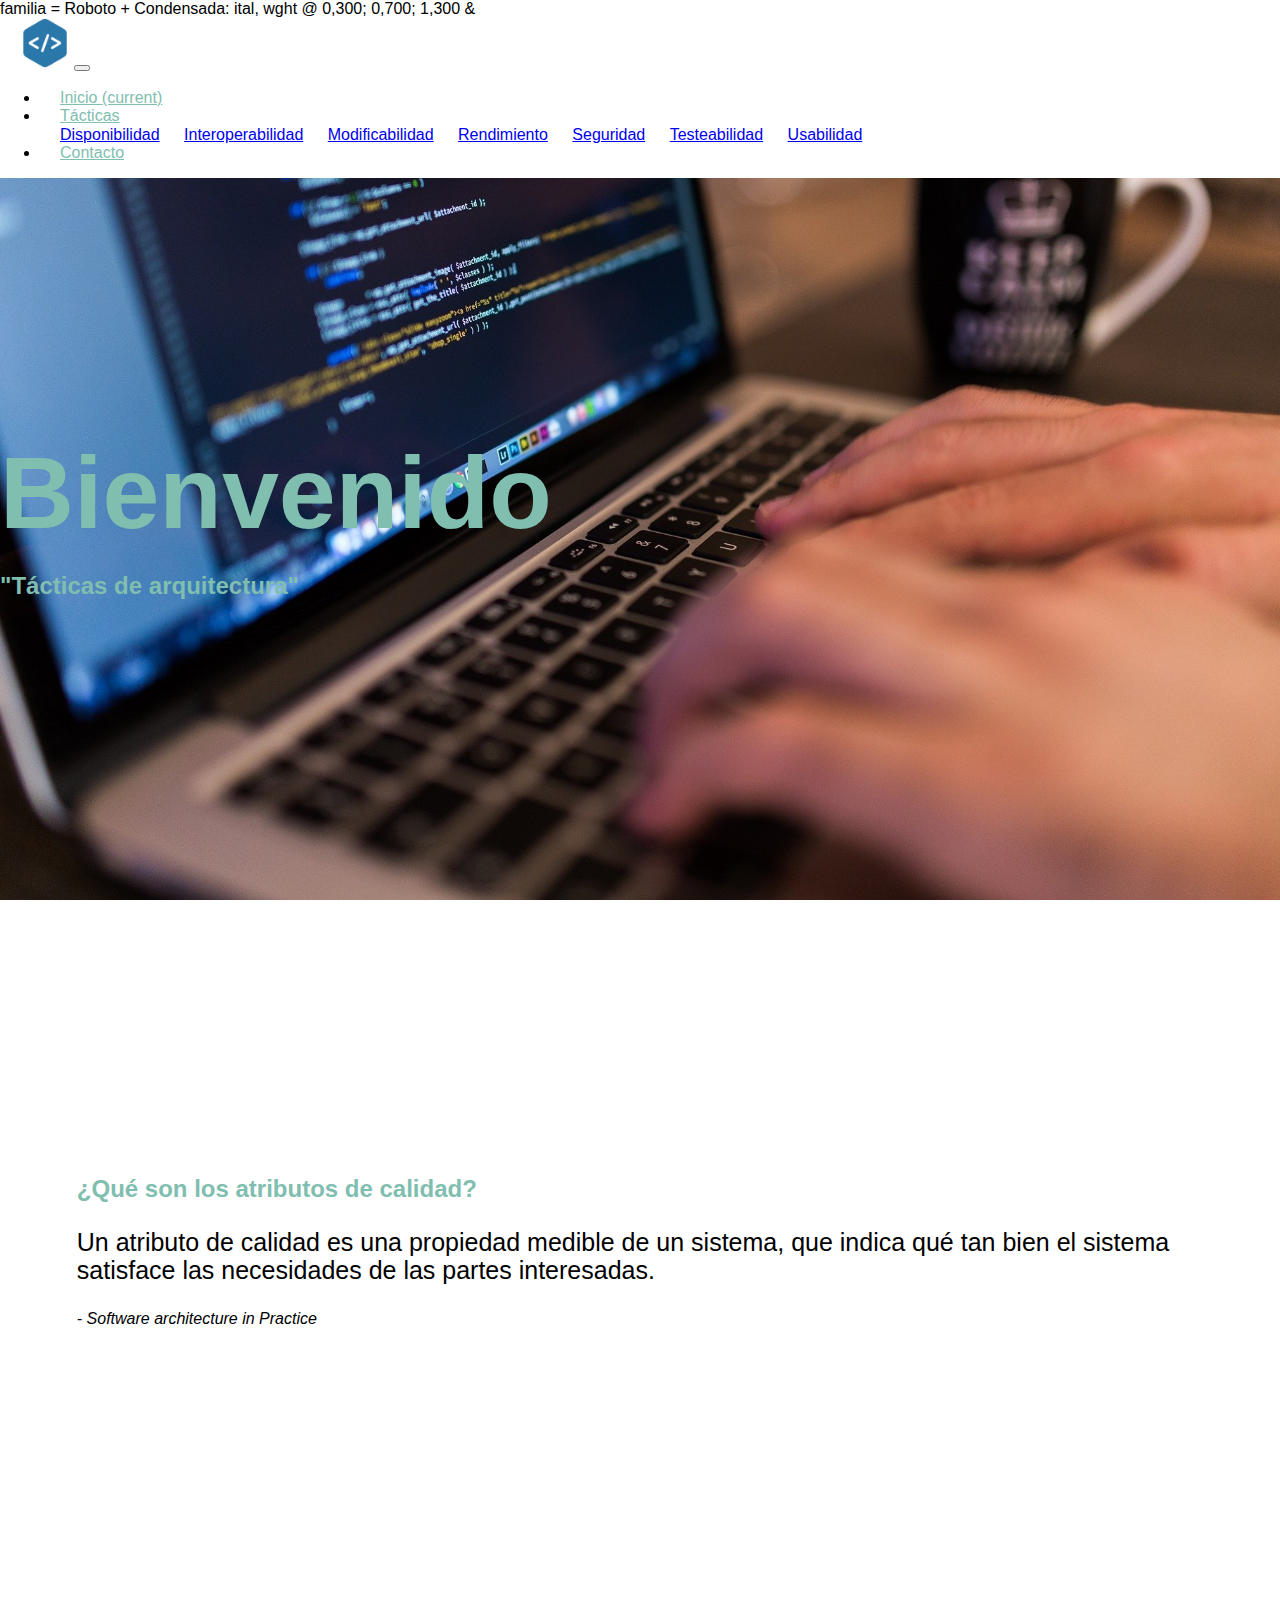
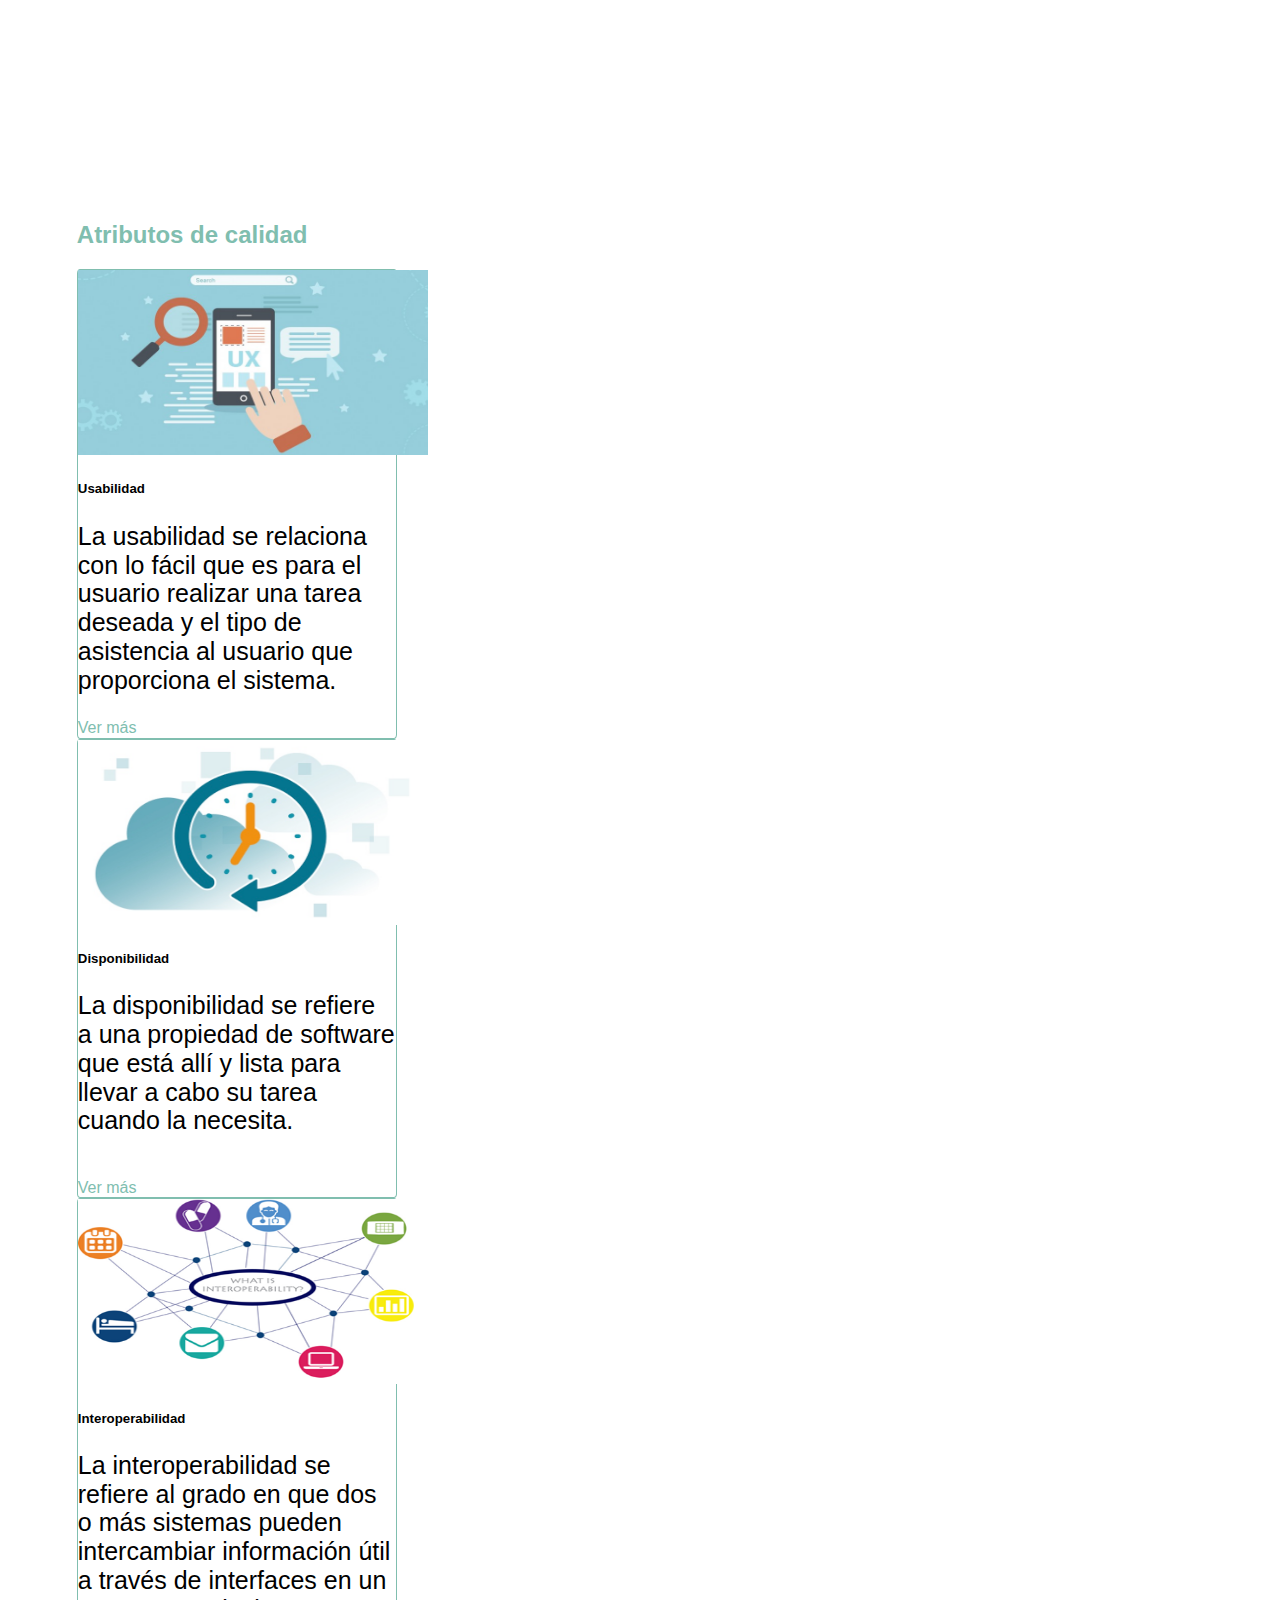
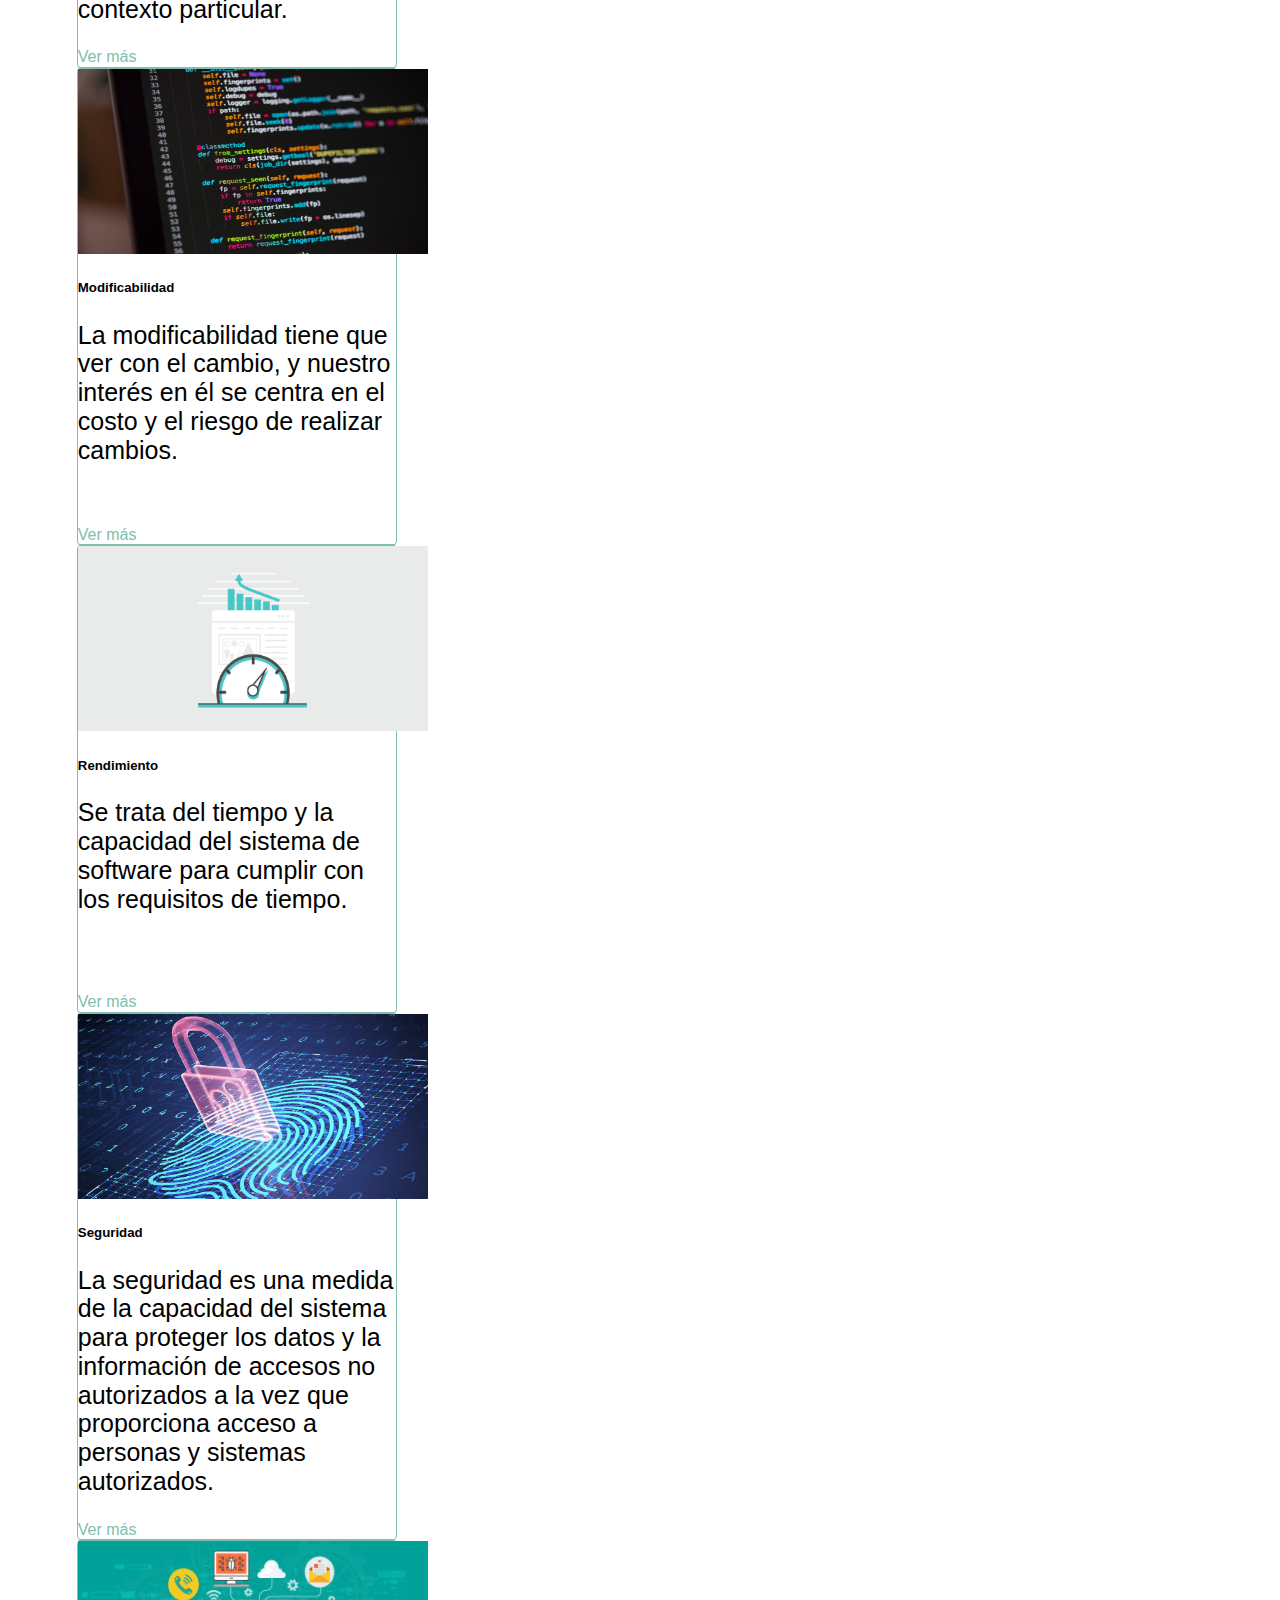
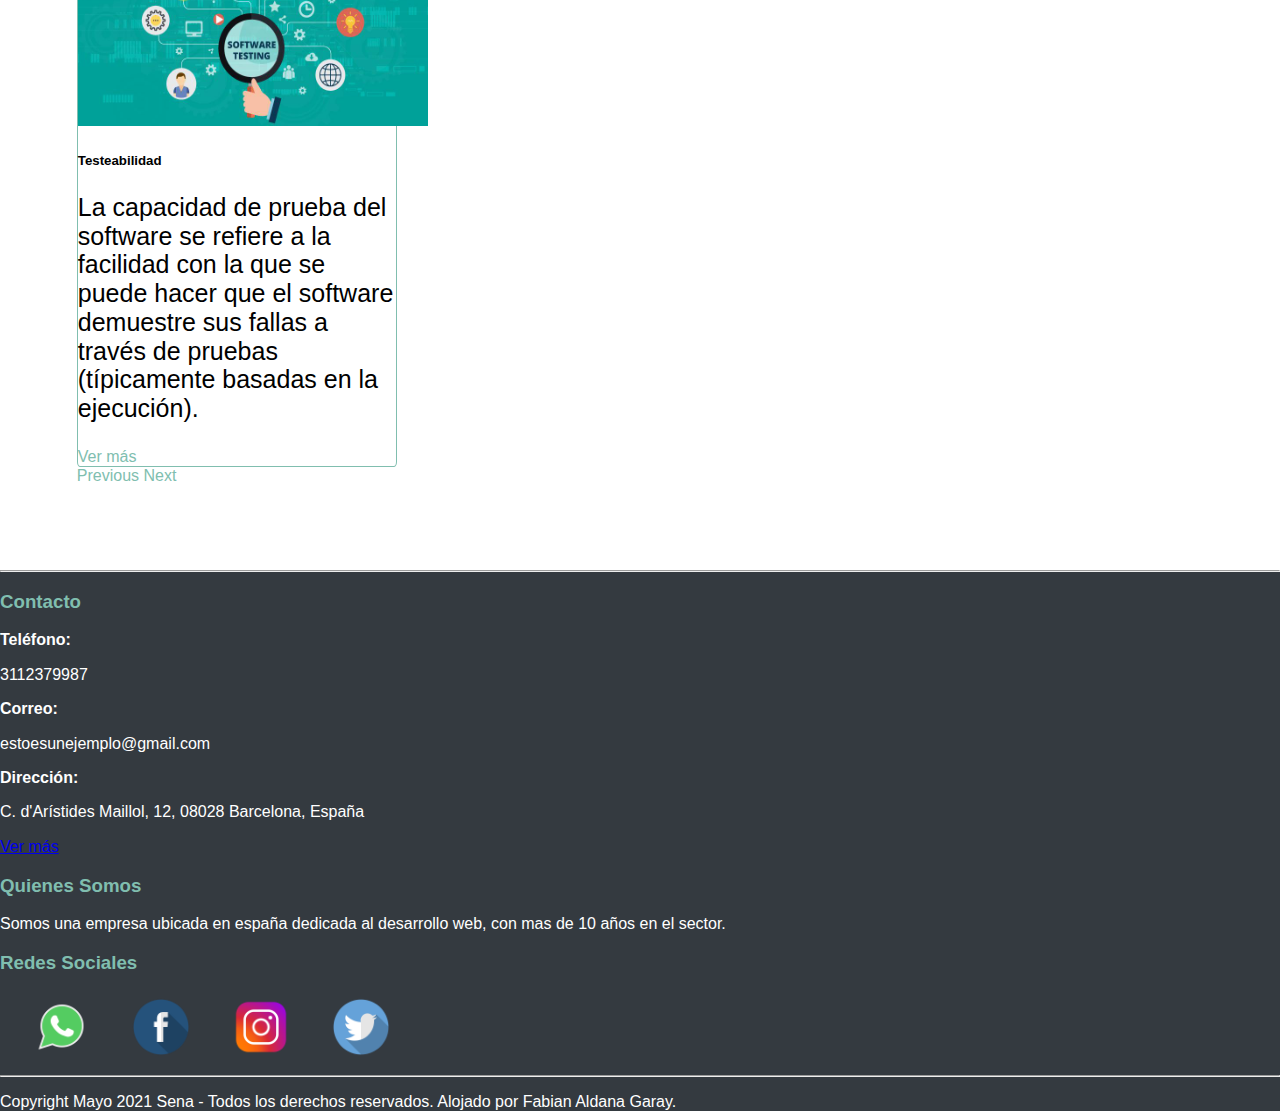
==== commit f0b2271a: "Add files via upload" ====
--- a/index.html
+++ b/index.html
@@ -242,7 +242,7 @@
             <hr>
         </div>
       
-        <p class="text-center">Copyright 2021 Sena  - Todos los derechos reservados. Alojado por Fabian Aldana Garay.</p>
+        <p class="text-center">Copyright Mayo 2021 Sena  - Todos los derechos reservados. Alojado por Fabian Aldana Garay.</p>
     </footer>
 
 </body>
--- a/css/style.css
+++ b/css/style.css
@@ -10,6 +10,17 @@
   body, html {
     height: 100%;
     font-family:  'Roboto Condensed', sans-serif;;
+  }
+
+
+  section a:hover{
+    text-decoration: none;
+    color: #80BEAF;
+  }
+
+  section a{
+    text-decoration: none;
+    color: #80BEAF;
   }
 
 /* Navbar */
@@ -35,7 +46,7 @@
     background-size: cover;
   }
    .parallax h1 {
-       font-size: 100px;
+       font-size: 8vw;
         font-weight: bold;
         padding-top: 20%;
         margin: 0;
@@ -96,10 +107,4 @@
 
 
 
-   /*Contacto */
-
-   .contacto div .col-sm-8{
-       margin-left: -20px;
-   }
-   .contacto div .col-sm-4{
-}+  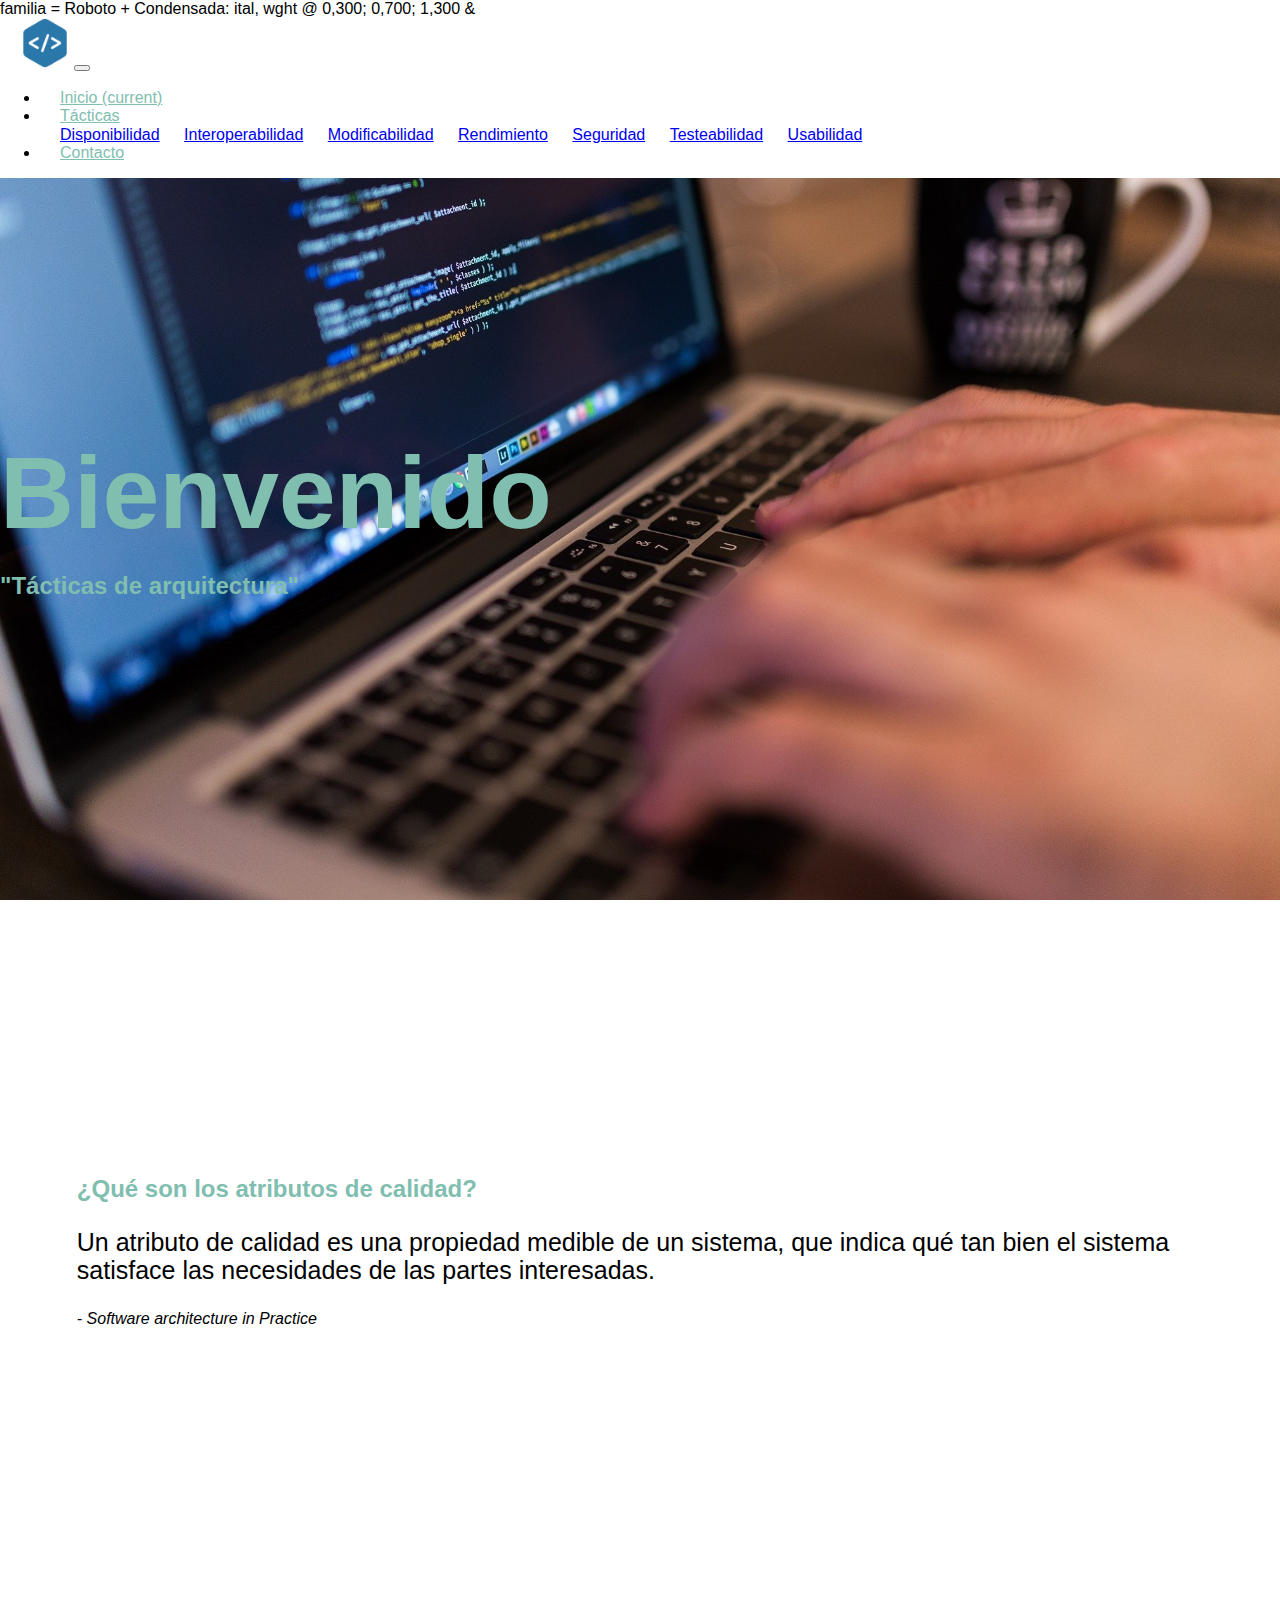
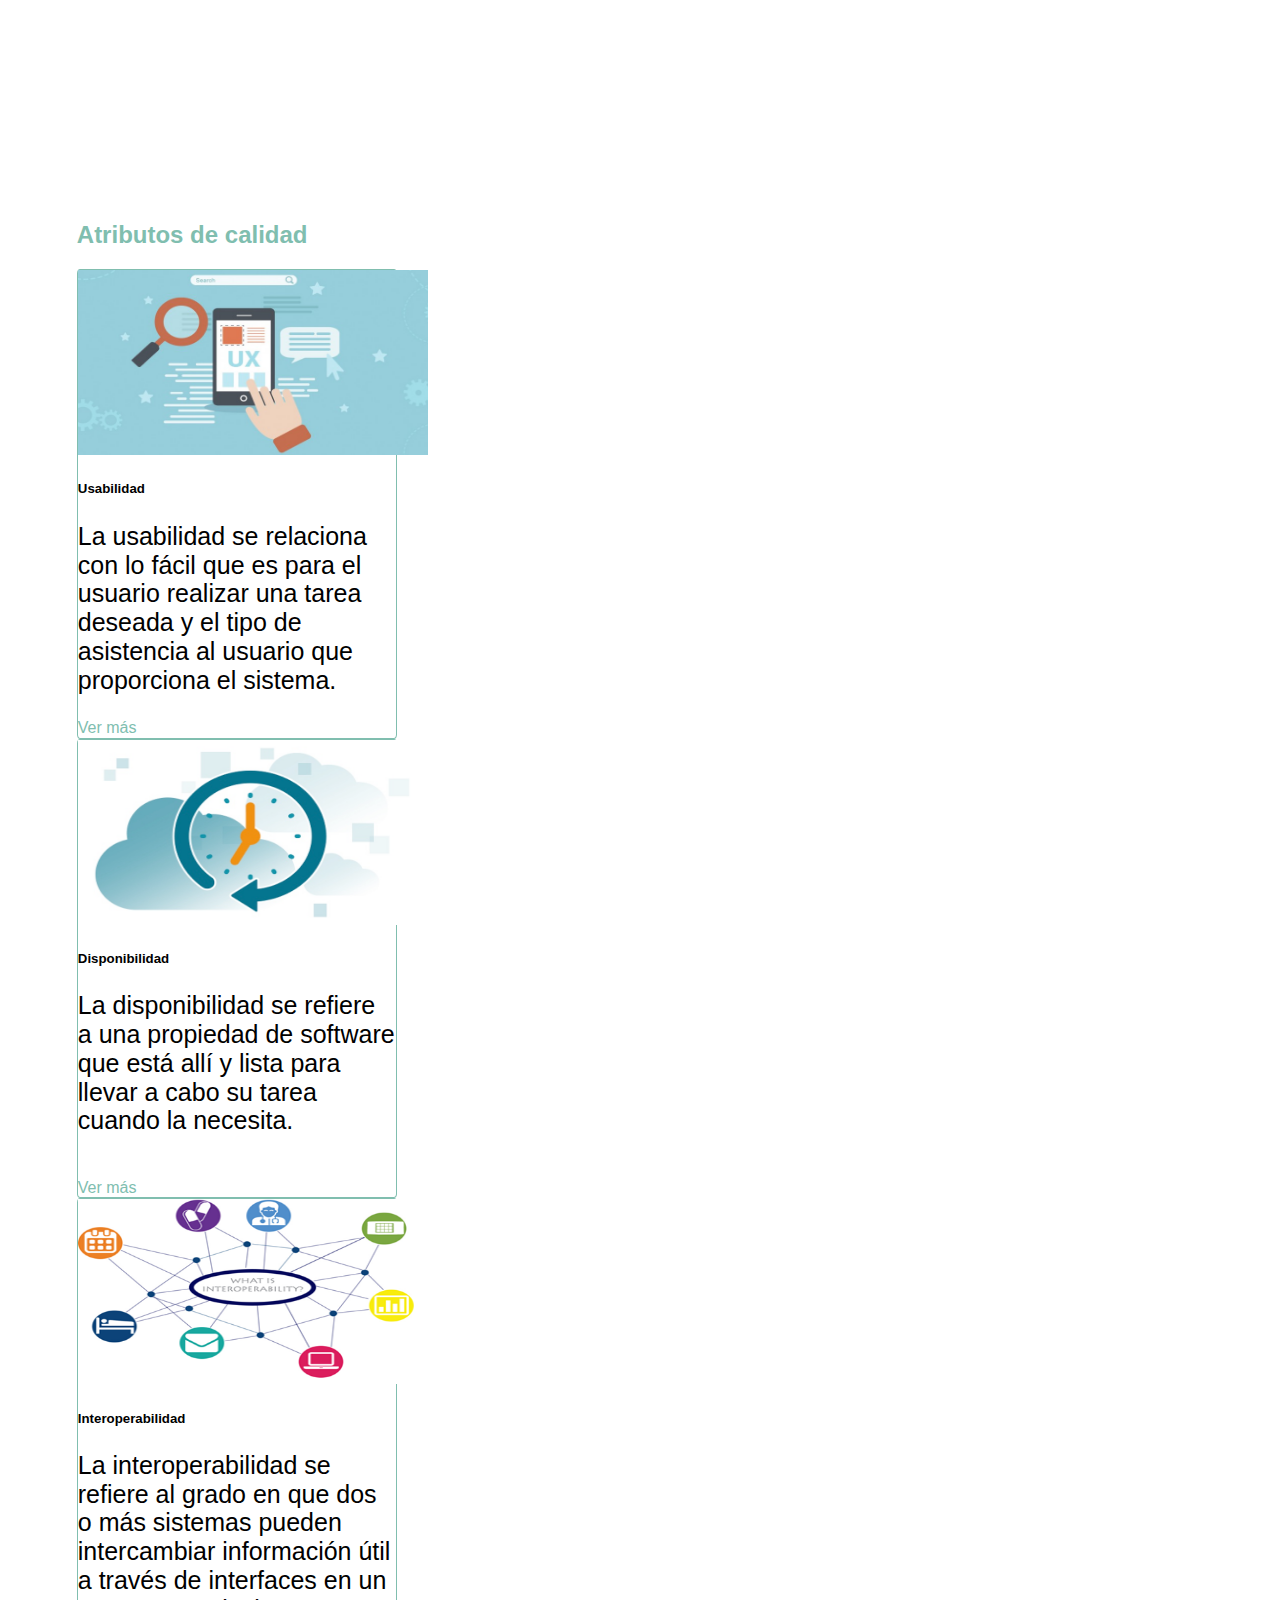
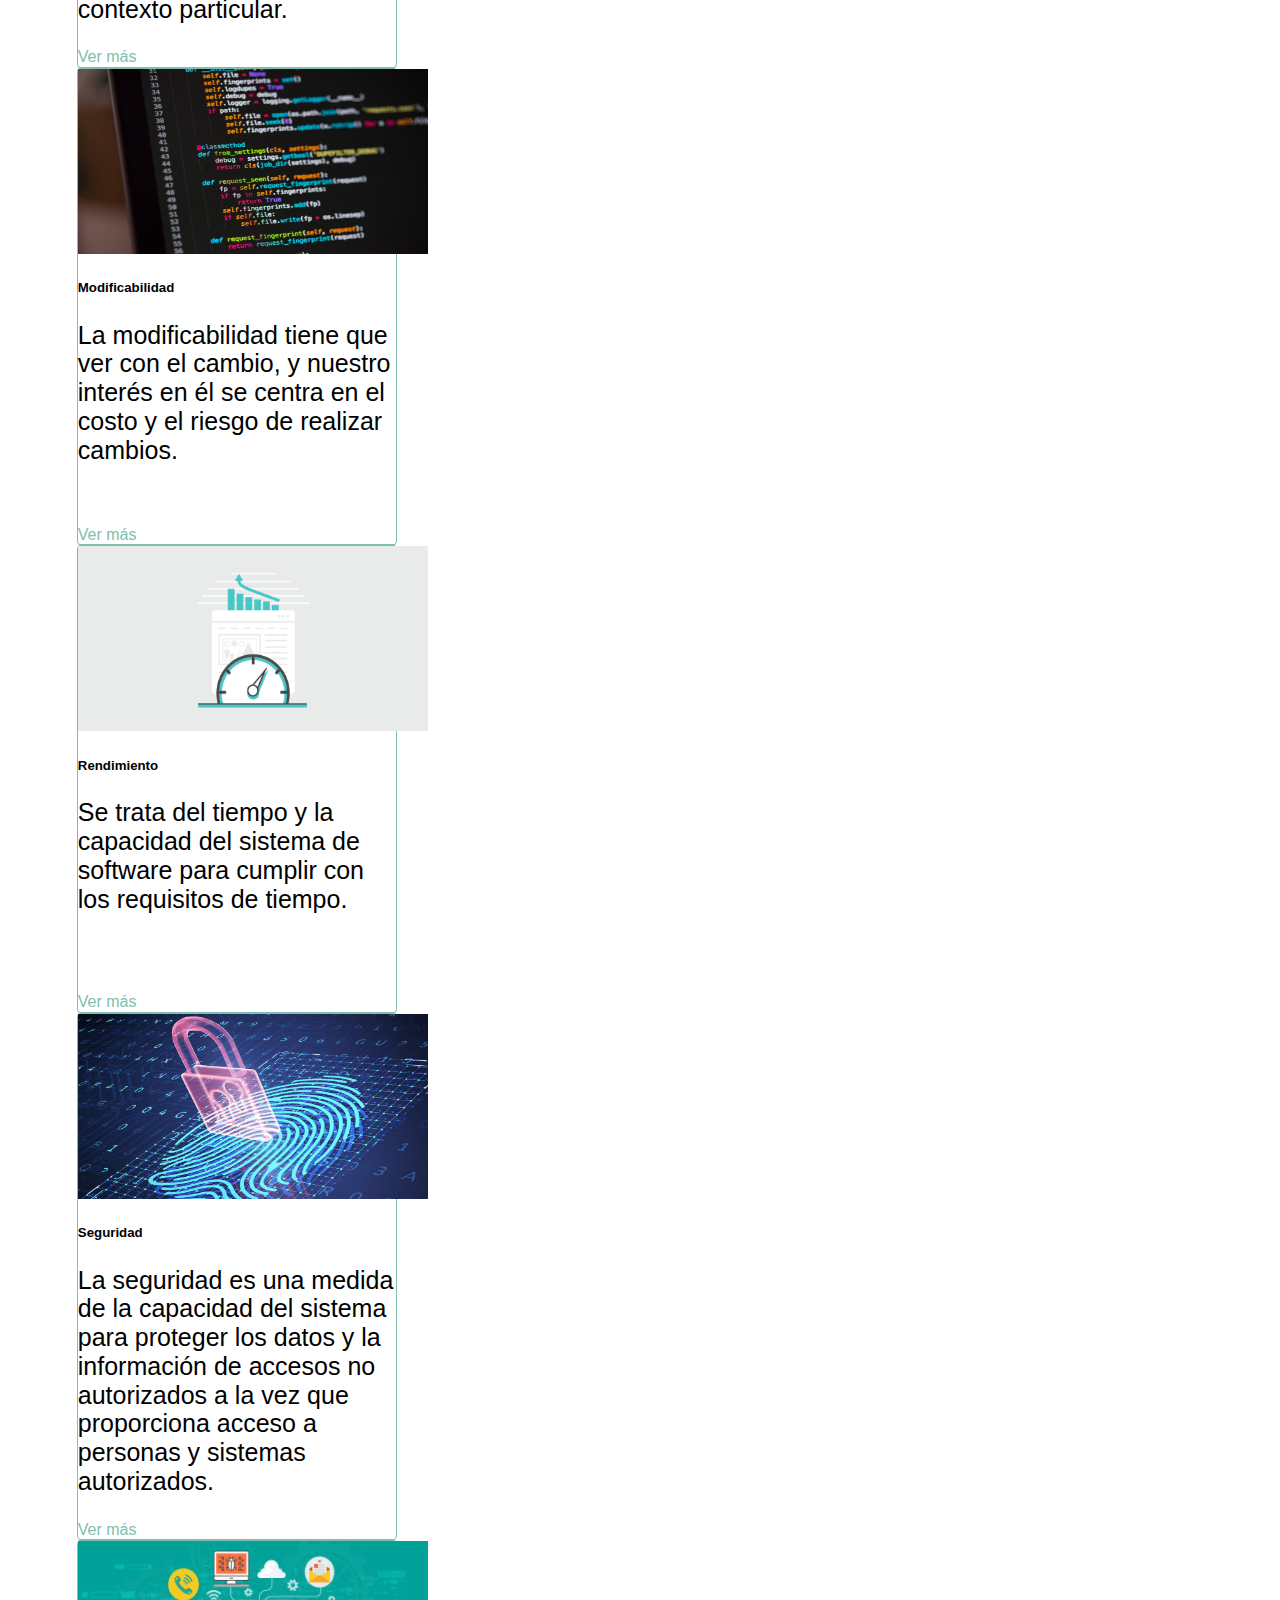
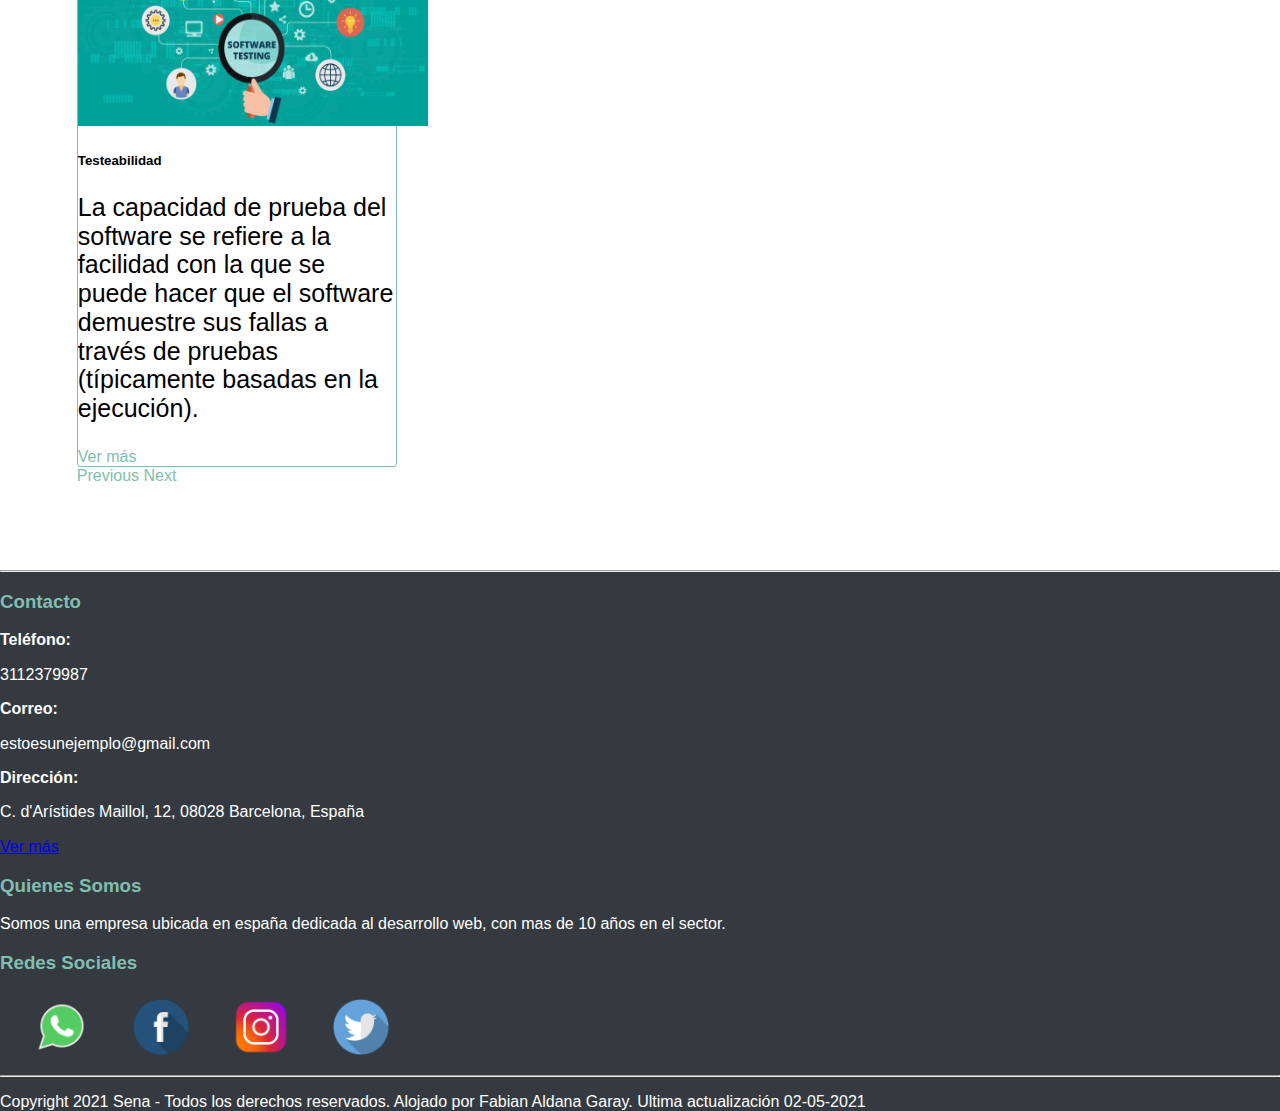
==== commit cebfee03: "Add files via upload" ====
--- a/index.html
+++ b/index.html
@@ -242,7 +242,7 @@
             <hr>
         </div>
       
-        <p class="text-center">Copyright Mayo 2021 Sena  - Todos los derechos reservados. Alojado por Fabian Aldana Garay.</p>
+        <p class="text-center">Copyright  2021 Sena  - Todos los derechos reservados. Alojado por Fabian Aldana Garay.  Ultima actualización 02-05-2021 </p>
     </footer>
 
 </body>
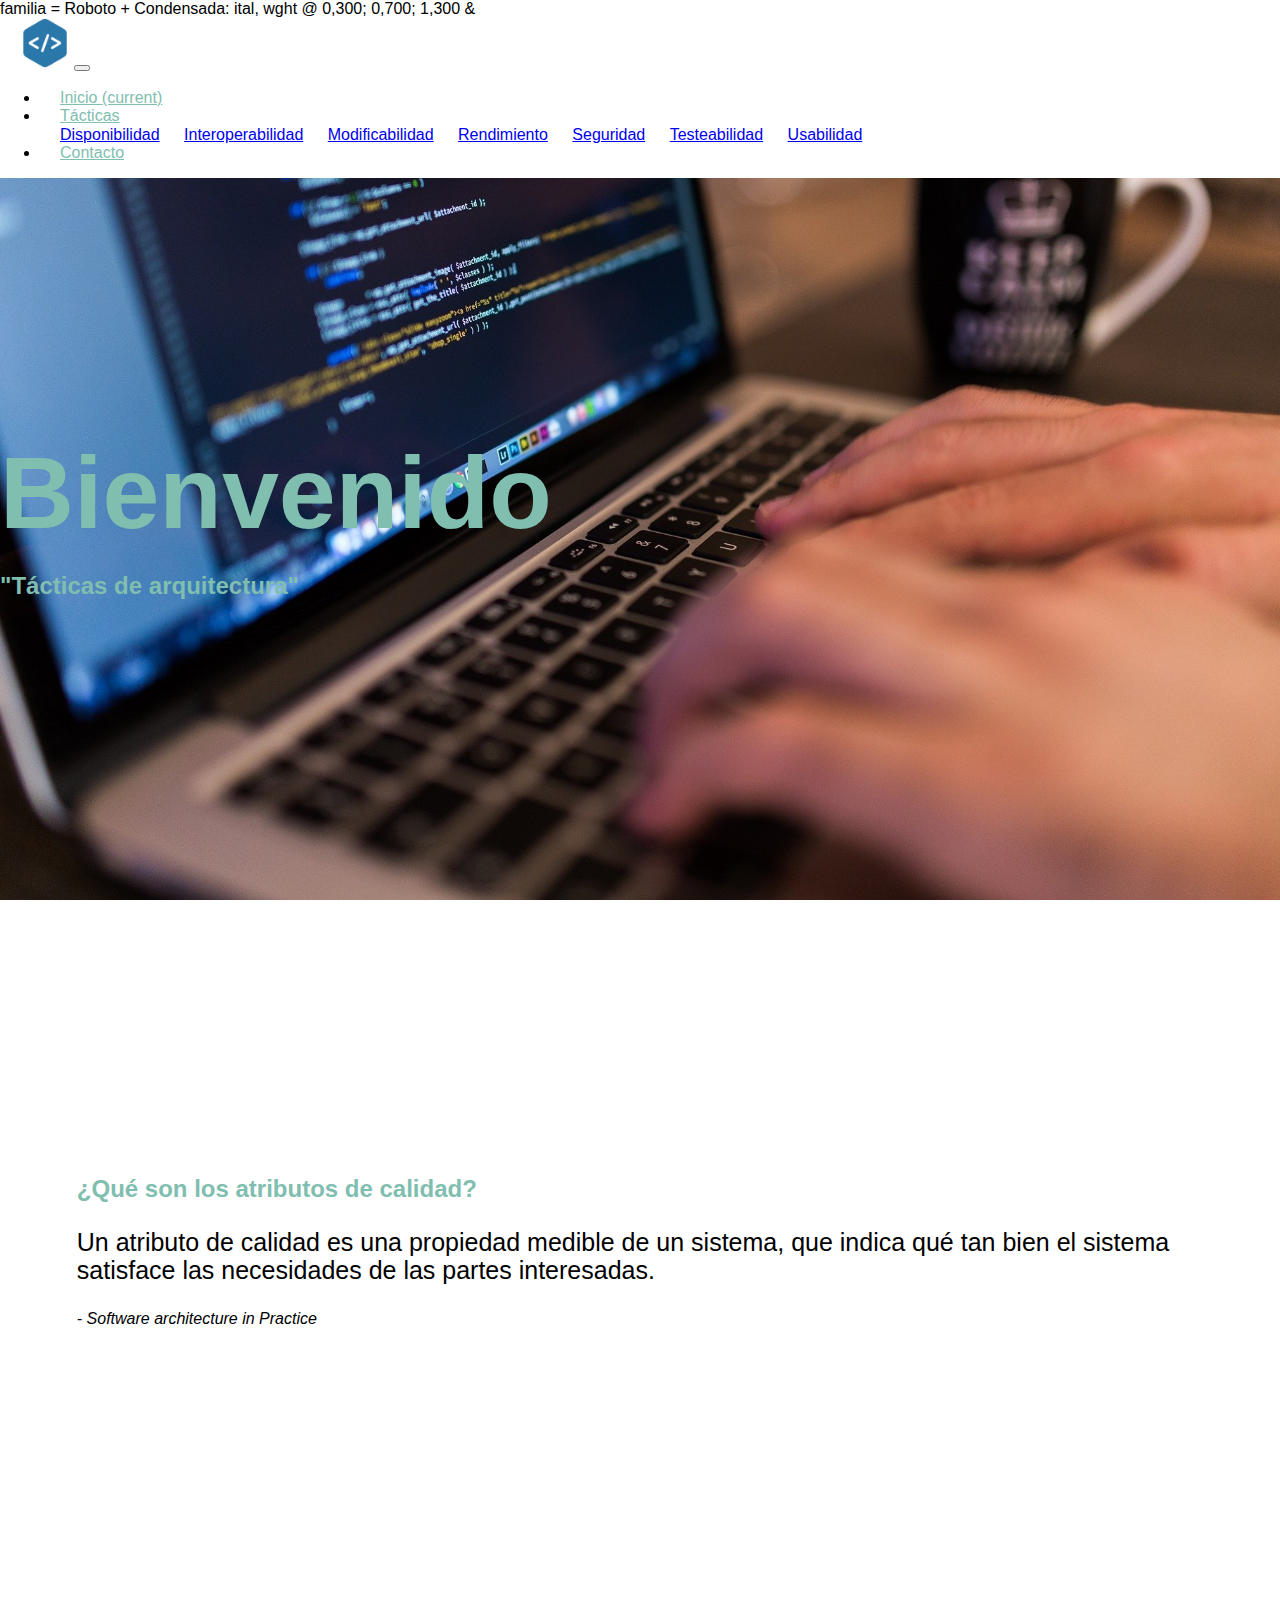
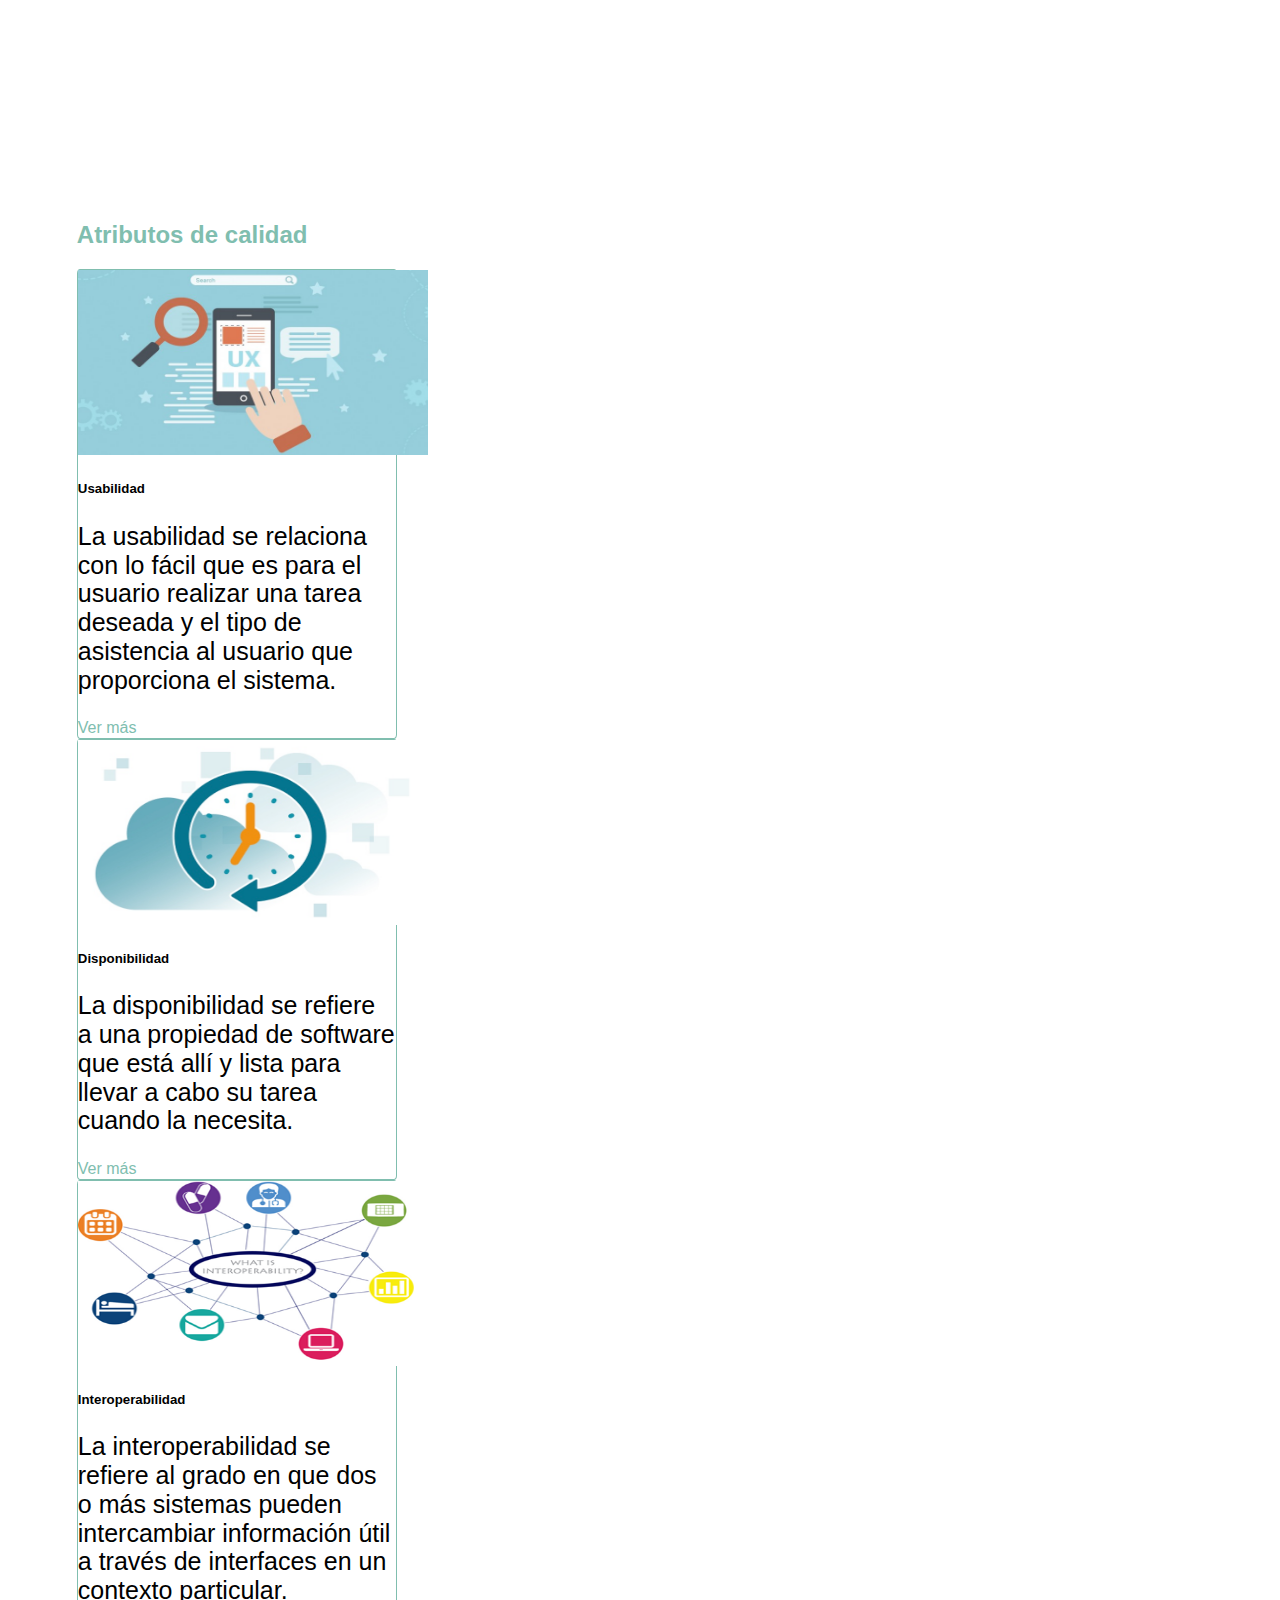
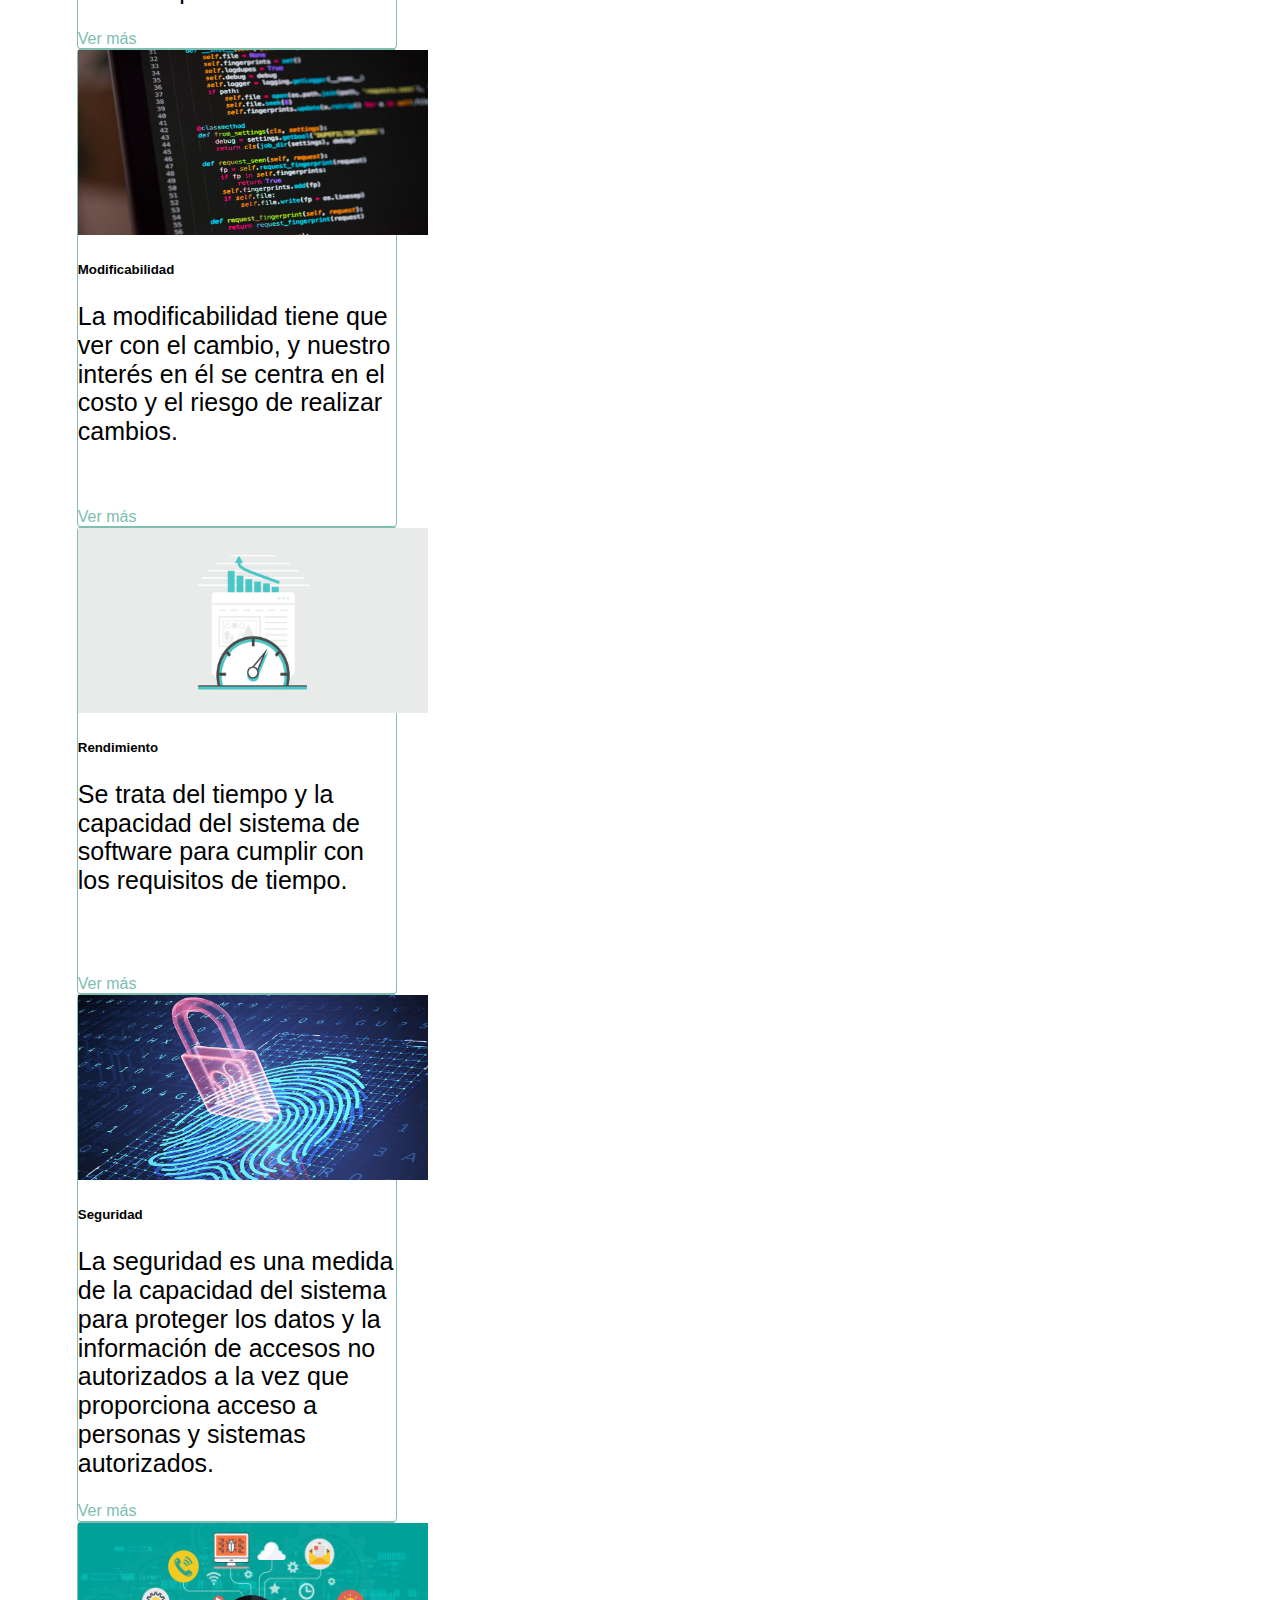
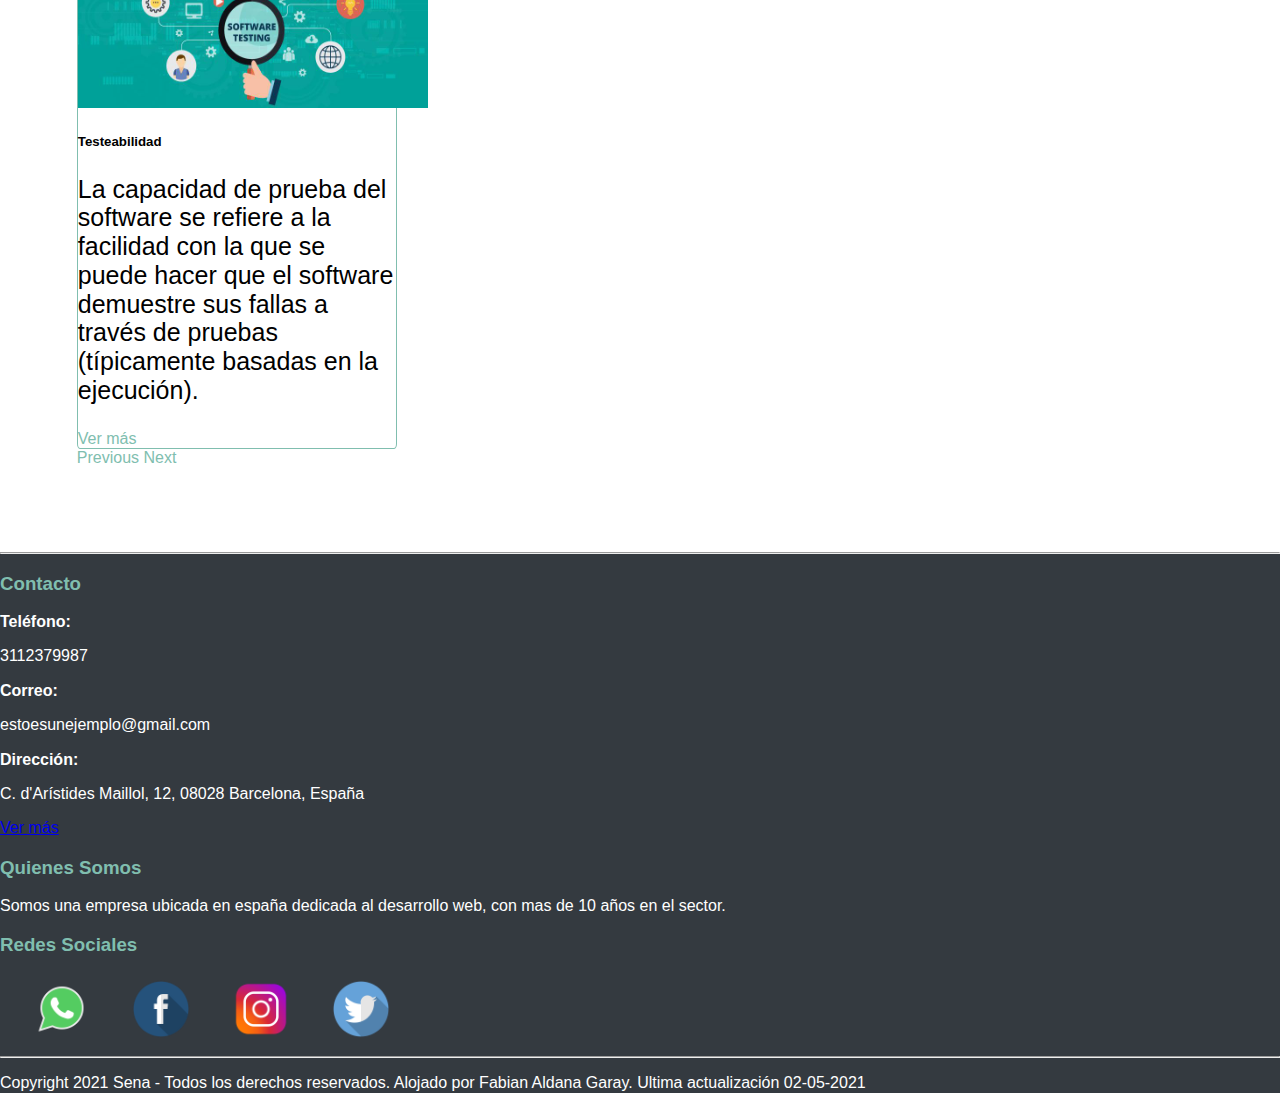
==== commit fa31be4f: "Add files via upload" ====
--- a/index.html
+++ b/index.html
@@ -93,7 +93,7 @@
                                                     <p class="card-text">La usabilidad se relaciona con lo fácil que es para el usuario realizar
                                                         una tarea deseada y el tipo de asistencia al usuario que proporciona el
                                                         sistema.</p>
-                                                    <a href="Usabilidad.html" class="btn btn-primary ">Ver más</a>
+                                                    <a  href="Usabilidad.html" class="btn btn-primary justify-content-between">Ver más</a>
                                                     </div>
                                                 </div>
                                         </div>
@@ -106,7 +106,6 @@
                                                     <h5 class="card-title  text-center">Disponibilidad</h5>
                                                     <p class="card-text">La disponibilidad se refiere a una propiedad de software que está allí y
                                                         lista para llevar a cabo su tarea cuando la necesita.</p>
-                                                        <br>
                                                     <a href="Disponibilidad.html" class="btn btn-primary">Ver más</a>
                                                     </div>
                                                 </div>
@@ -200,7 +199,7 @@
 
                 
             <!-- Controles -->
-            <a class="carousel-control-prev" href="#carouselExampleControls" role="button" data-slide="prev">
+            <a class="carousel-control-prev "  href="#carouselExampleControls" role="button" data-slide="prev">
                 <span class="carousel-control-prev-icon " aria-hidden="true"></span>
                 <span class="sr-only">Previous</span>
             </a>
